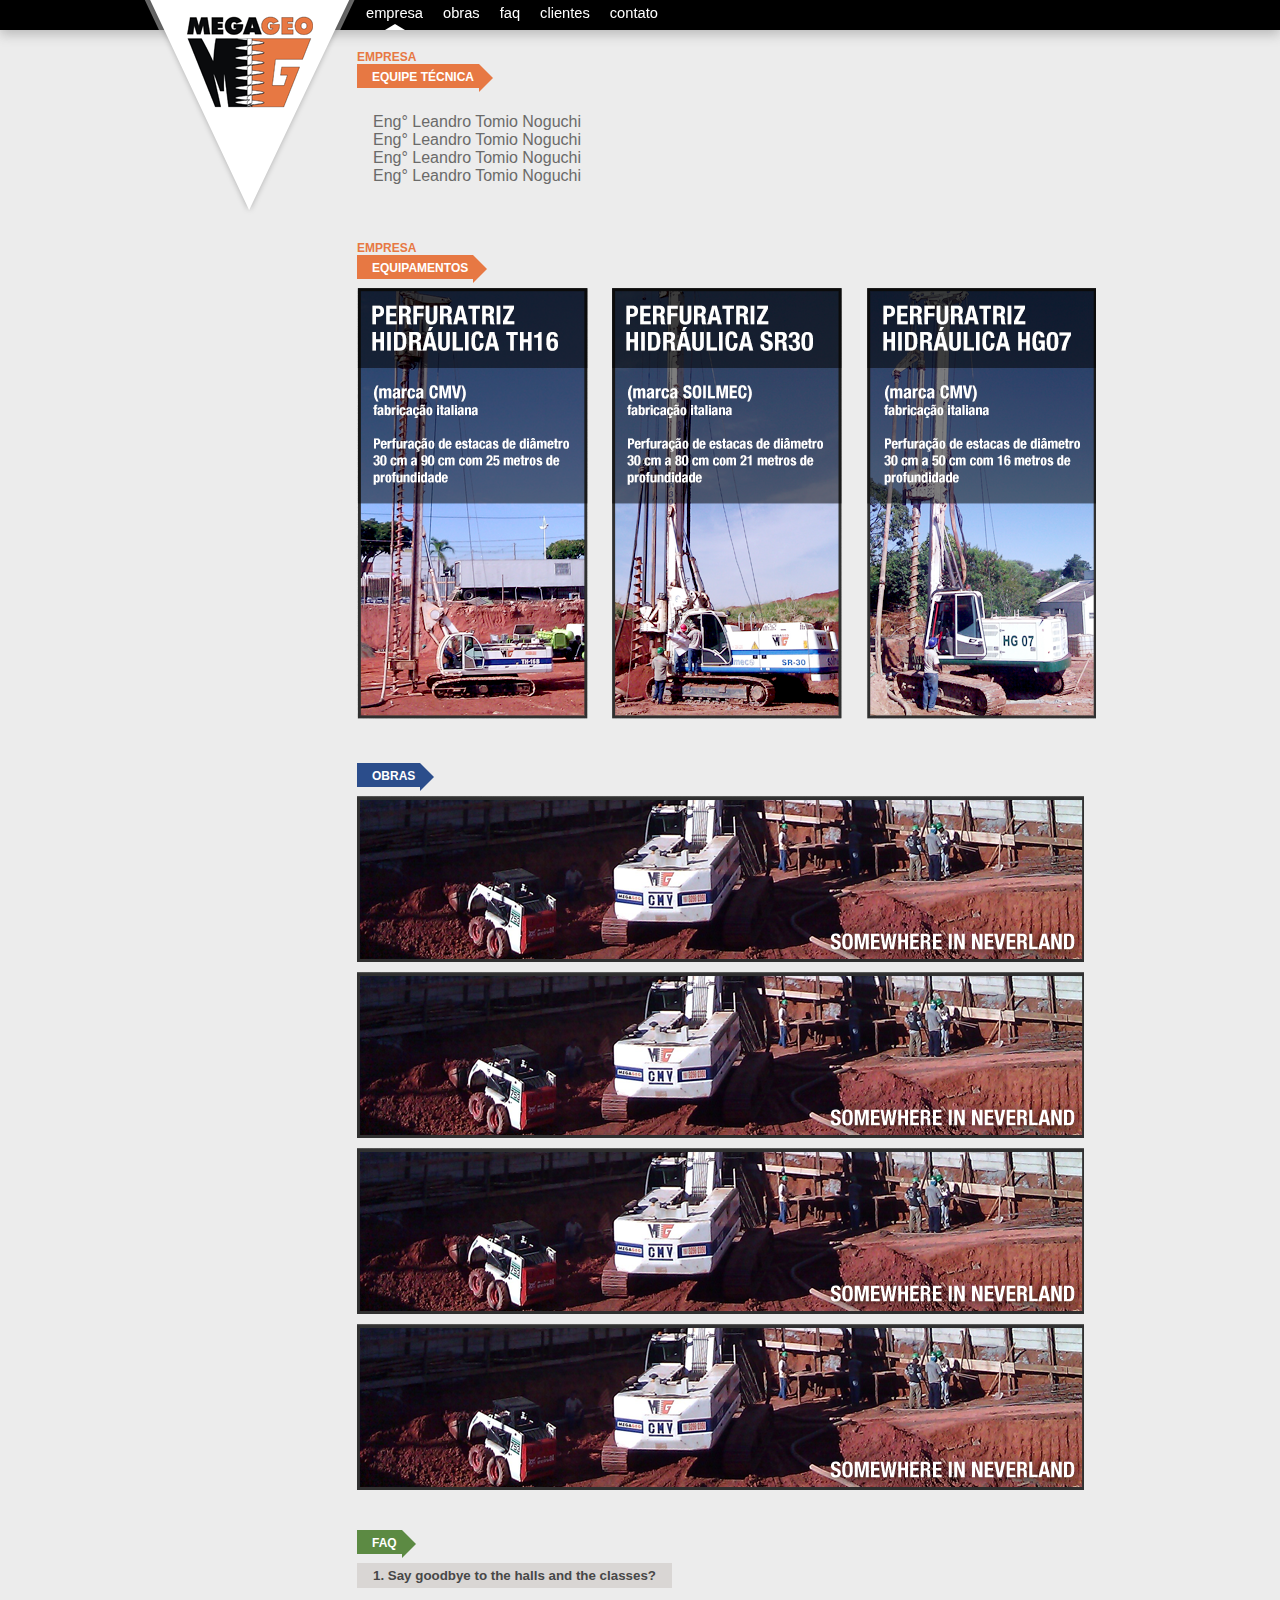
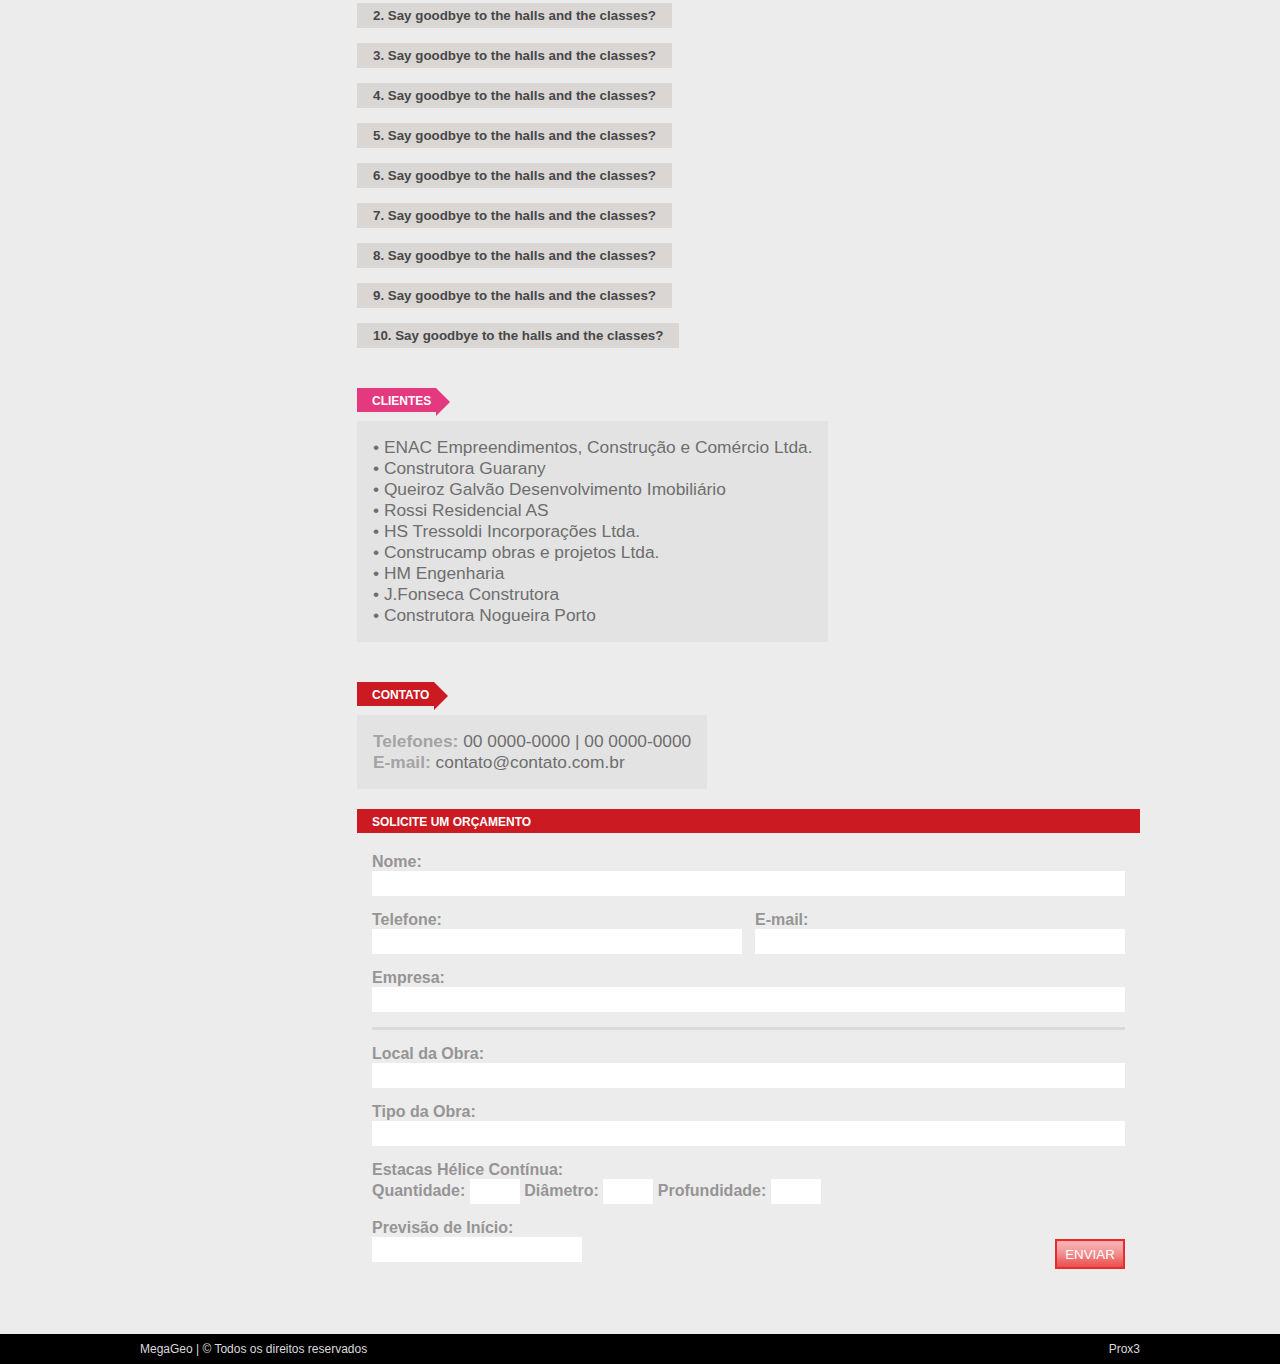
==== index.html @ 79d04e01 "Formulario de Envio" ====
<!DOCTYPE html PUBLIC "-//W3C//DTD XHTML 1.0 Transitional//EN" "http://www.w3.org/TR/xhtml1/DTD/xhtml1-transitional.dtd">
<html xmlns="http://www.w3.org/1999/xhtml">
<head>
	<meta http-equiv="Content-Type" content="text/html; charset=utf-8" />
	<title>MegaGeo</title>
	<link rel="stylesheet" type="text/css" href="css/stylesheet.css">
	<script src="js/jquery-1.9.1.min.js" type="text/javascript"></script>
    <script src="js/jquery.ScrollTo-min.js" type="text/javascript"></script>
    <script type="text/javascript">
	$(document).ready(function () {
		//$("#servicos").click(function () {
		//    $(document).scrollTo({ top: 304, left: 0 }, { duration: 500 }, { easing: "easeInQuad" }, { queue: true });
		//});    
		/*
		EXAMPLE ONE
		*/
		var $el, leftPos, newWidth, auxClick;
		auxClick = 0;
		
		/* Cache it */
		var $magicLine = $("#magic-line");
		var pLeft = ($(".current_page_item a").position().left + (($(".current_page_item a").width()/2)-10));
		$magicLine
			.css("left",pLeft )
			.data("origLeft", $magicLine.position().left);
		
		$("#header ul li").find("a").hover(function() 
		{
				auxClick = 0;
				$el = $(this);
				leftPos = $el.position().left + (($el.width()/2)-10) ;
				
				$magicLine.stop().animate({
					left: leftPos,
				});
				
			}, function() {
				if(auxClick == 0){
					$magicLine.stop().animate({
					left: $magicLine.data("origLeft")
				});   
			}
		});
		
		$("#header ul li").find("a").click(function() 
		{
			auxClick = 1;
			$el = $(this);
			leftPos = $el.position().left + (($el.width()/2)-10) ;
			
			$magicLine
				.css("left",leftPos )
				.data("origLeft", $magicLine.position().left);
			
			$magicLine.stop().animate({
				left: leftPos,
			});   
		});
		
		
		var aux = 0;
    	$('div.accordionButton').click(function () {
        	var click1 = $(this).children("span").html().split('.');
        	if (click1[0] != aux) {
            	$('div.accordionContent').slideUp('normal');
            	$(this).next().slideDown('normal');
            	aux = click1[0];
        	}
        	else {
            	$('div.accordionContent').slideUp('normal');
            	aux = 0;
	        }
    	});
    	$("div.accordionContent").hide();
		
		if(navigator.userAgent.indexOf('Mac') > 0){
			$("#content .titulo .boxTitulo").css("padding","7px 5px 6px 15px");
		}
	});
	</script>
</head>
<body>
<div id="tudo">
	<div id="conteudo">
        <!-- Header -->
        <div id="header"> 
        	<div id="contentHeader">
            	<a href="index.html">
                	<div class="logo"></div>
                </a>
                <div class="menu">
                <ul>
                    <li class="current_page_item"><a href="#">empresa</a></li>
                    <li><a href="#">obras</a></li>
                    <li><a href="#">faq</a></li>
                    <li><a href="#">clientes</a></li>
                    <li><a href="#">contato</a></li>
                    <li id="magic-line"></li>
                </ul>
                </div>
            </div>
        </div>
        <!-- Fim header -->
        
        <!-- Content -->
        <div id="content">
			<!-- Inicio Section 1 Empresa -->
            <div id="boxEmpresa" class="boxSections">
            	<div class="titulo widthBoxTitulo">
                	<div class="subtitulo"><p>empresa</p></div>
                    <div>
                    	<div class="boxTitulo"><p>equipe técnica</p></div>
                    	<div class="arrowsTitulo"></div>
                    </div>
                </div>
                <div class="content">
                	<div>
                        <p>Eng° Leandro Tomio Noguchi</p>
                        <p>Eng° Leandro Tomio Noguchi</p>
                        <p>Eng° Leandro Tomio Noguchi</p>
                        <p>Eng° Leandro Tomio Noguchi</p>
                    </div>
                </div>
            </div>
       		<!-- Fim Section 1 Empresa -->
            
            <!-- Inicio Section 2 Equipamentos -->
            <div id="boxEquipamentos" class="boxSections">
            	<div class="titulo widthBoxTitulo">
                	<div class="subtitulo"><p>empresa</p></div>
                    <div>
                    	<div class="boxTitulo"><p>equipamentos</p></div>
                    	<div class="arrowsTitulo"></div>
                    </div>
                </div>
                <div class="content">
                	<img alt="equipamento 1" src="images/equip01.png"/>
      		 		<img alt="equipamento 2" src="images/equip02.png"/>
			 		<img alt="equipamento 3" src="images/equip03.png"/>
                </div>
            </div>
       		<!-- Fim Section 2 Equipamentos -->
            
            <!-- Inicio Section 3 Obras -->
            <div id="boxObras" class="boxSections">
            	<div class="titulo widthBoxTitulo">
                	<div class="subtitulo"><p></p></div>
                    <div>
                    	<div class="boxTitulo"><p>obras</p></div>
                    	<div class="arrowsTitulo"></div>
                    </div>
                </div>
                <div class="content">
                	<img alt="foto da obra" src="images/foto-obra.png"/>
            		<img alt="foto da obra" src="images/foto-obra.png"/>
            		<img alt="foto da obra" src="images/foto-obra.png"/>
            		<img alt="foto da obra" src="images/foto-obra.png"/>
                </div>
            </div>
       		<!-- Fim Section 3 Obras -->
            
            <!-- Inicio Section 4 FAQ -->
            <div id="boxFAQ" class="boxSections">
            	<div class="titulo widthBoxTitulo">
                	<div class="subtitulo"><p></p></div>
                    <div>
                    	<div class="boxTitulo"><p>FAQ</p></div>
                    	<div class="arrowsTitulo"></div>
                    </div>
                </div>
                <div class="content">
                	<div class="EspacoEntreAccordion">
                        <div class="accordionButton">
                            <span>1. Say goodbye to the halls and the classes?</span></div>
                        <div class="accordionContent" style="display: block;">
                            <div class="divContentAccordio">
                                <p>
                                    Say hello to a job and the taxes. The weekends with old friends Spilling into 9 to 5 routine Tell me how you feel over and done with Like your life is a map with no compass to guide At the bar drinkin' way too much We sing along to "Forever Young"
                                </p>
                            </div>
                        </div>
                    </div>
                    <div class="EspacoEntreAccordion">
                        <div class="accordionButton">
                            <span>2. Say goodbye to the halls and the classes?</span></div>
                        <div class="accordionContent" style="display: block;">
                            <div class="divContentAccordio">
                                <p>
                                    Say hello to a job and the taxes. The weekends with old friends Spilling into 9 to 5 routine Tell me how you feel over and done with Like your life is a map with no compass to guide At the bar drinkin' way too much We sing along to "Forever Young"
                                </p>
                            </div>
                        </div>
                    </div>
                    <div class="EspacoEntreAccordion">
                        <div class="accordionButton">
                            <span>3. Say goodbye to the halls and the classes?</span></div>
                        <div class="accordionContent" style="display: block;">
                            <div class="divContentAccordio">
                                <p>
                                    Say hello to a job and the taxes. The weekends with old friends Spilling into 9 to 5 routine Tell me how you feel over and done with Like your life is a map with no compass to guide At the bar drinkin' way too much We sing along to "Forever Young"
                                </p>
                            </div>
                        </div>
                    </div>
                    <div class="EspacoEntreAccordion">
                        <div class="accordionButton">
                            <span>4. Say goodbye to the halls and the classes?</span></div>
                        <div class="accordionContent" style="display: block;">
                            <div class="divContentAccordio">
                                <p>
                                    Say hello to a job and the taxes. The weekends with old friends Spilling into 9 to 5 routine Tell me how you feel over and done with Like your life is a map with no compass to guide At the bar drinkin' way too much We sing along to "Forever Young"
                                </p>
                            </div>
                        </div>
                    </div>
                    <div class="EspacoEntreAccordion">
                        <div class="accordionButton">
                            <span>5. Say goodbye to the halls and the classes?</span></div>
                        <div class="accordionContent" style="display: block;">
                            <div class="divContentAccordio">
                                <p>
                                    Say hello to a job and the taxes. The weekends with old friends Spilling into 9 to 5 routine Tell me how you feel over and done with Like your life is a map with no compass to guide At the bar drinkin' way too much We sing along to "Forever Young"
                                </p>
                            </div>
                        </div>
                    </div>
                    <div class="EspacoEntreAccordion">
                        <div class="accordionButton">
                            <span>6. Say goodbye to the halls and the classes?</span></div>
                        <div class="accordionContent" style="display: block;">
                            <div class="divContentAccordio">
                                <p>
                                    Say hello to a job and the taxes. The weekends with old friends Spilling into 9 to 5 routine Tell me how you feel over and done with Like your life is a map with no compass to guide At the bar drinkin' way too much We sing along to "Forever Young"
                                </p>
                            </div>
                        </div>
                    </div>
                    <div class="EspacoEntreAccordion">
                        <div class="accordionButton">
                            <span>7. Say goodbye to the halls and the classes?</span></div>
                        <div class="accordionContent" style="display: block;">
                            <div class="divContentAccordio">
                                <p>
                                    Say hello to a job and the taxes. The weekends with old friends Spilling into 9 to 5 routine Tell me how you feel over and done with Like your life is a map with no compass to guide At the bar drinkin' way too much We sing along to "Forever Young"
                                </p>
                            </div>
                        </div>
                    </div>
                    <div class="EspacoEntreAccordion">
                        <div class="accordionButton">
                            <span>8. Say goodbye to the halls and the classes?</span></div>
                        <div class="accordionContent" style="display: block;">
                            <div class="divContentAccordio">
                                <p>
                                    Say hello to a job and the taxes. The weekends with old friends Spilling into 9 to 5 routine Tell me how you feel over and done with Like your life is a map with no compass to guide At the bar drinkin' way too much We sing along to "Forever Young"
                                </p>
                            </div>
                        </div>
                    </div>
                    <div class="EspacoEntreAccordion">
                        <div class="accordionButton">
                            <span>9. Say goodbye to the halls and the classes?</span></div>
                        <div class="accordionContent" style="display: block;">
                            <div class="divContentAccordio">
                                <p>
                                    Say hello to a job and the taxes. The weekends with old friends Spilling into 9 to 5 routine Tell me how you feel over and done with Like your life is a map with no compass to guide At the bar drinkin' way too much We sing along to "Forever Young"
                                </p>
                            </div>
                        </div>
                    </div>
                    <div class="EspacoEntreAccordion">
                        <div class="accordionButton">
                            <span>10. Say goodbye to the halls and the classes?</span></div>
                        <div class="accordionContent" style="display: block;">
                            <div class="divContentAccordio">
                                <p>
                                    Say hello to a job and the taxes. The weekends with old friends Spilling into 9 to 5 routine Tell me how you feel over and done with Like your life is a map with no compass to guide At the bar drinkin' way too much We sing along to "Forever Young"
                                </p>
                            </div>
                        </div>
                    </div>
                </div>
            </div>
       		<!-- Fim Section 4 FAQ -->
            
            <!-- Inicio Section 5 Clientes  -->
            <div id="boxClientes" class="boxSections">
            	<div class="titulo widthBoxTitulo">
                	<div class="subtitulo"><p></p></div>
                    <div>
                    	<div class="boxTitulo"><p>Clientes</p></div>
                    	<div class="arrowsTitulo"></div>
                    </div>
                </div>
                <div class="content">
                	<ul>
                    	<li>• ENAC Empreendimentos, Construção e Comércio Ltda.</li>
                        <li>• Construtora Guarany</li>
                        <li>• Queiroz Galvão Desenvolvimento Imobiliário</li>
                        <li>• Rossi Residencial AS</li>
                        <li>• HS Tressoldi Incorporações Ltda.</li>
                        <li>• Construcamp obras e projetos Ltda.</li>
                        <li>• HM Engenharia</li>
                        <li>• J.Fonseca Construtora</li>
                        <li>• Construtora Nogueira Porto</li>
                    </ul>
                </div>
            </div>
       		<!-- Fim Section 5 Clientes  -->
            
            <!-- Inicio Section 6 Contato  -->
            <div id="boxContato" class="boxSections">
            	<div class="titulo widthBoxTitulo">
                	<div class="subtitulo"><p></p></div>
                    <div>
                    	<div class="boxTitulo"><p>Contato</p></div>
                    	<div class="arrowsTitulo"></div>
                    </div>
                </div>
                <div class="content">
                	<div id="contatos">
                        <ul>
                            <li><strong>Telefones:</strong> 00 0000-0000  |  00 0000-0000</li>
                            <li><strong>E-mail:</strong> <a href="#" target="_blank">contato@contato.com.br</a></li>
                        </ul>
                    </div>
                    <div id="formOrcamento">
                    	<div class="boxTitulo"><p>Solicite um Orçamento</p></div>
                        <div class="dadosForm">
                            <div class="nome EspacoEntreAccordion">
                            	<p><label>Nome:</label></p>
                            	<p><input type="text" id="txtNome" name="txtNome" value=""/></p>
                            </div>
                            
                            <div class="telEmail EspacoEntreAccordion">
                            	<div class="tel left">
                                    <p><label>Telefone:</label></p>
                                    <p><input type="text" id="txtTelefone" name="txtTelefone" value=""/></p>
                                </div>
                                <div class="email right">
                                    <p><label>E-mail:</label></p>
                                    <p><input type="text" id="txtEmail" name="txtEmail" value=""/></p>
                                </div>
                            </div>
                            
                            <div class="empresa EspacoEntreAccordion">
                            	<p><label>Empresa:</label></p>
                            	<p><input type="text" id="txtEmpresa" name="txtEmpresa" value=""/></p>
                            </div>
                            
                            <hr class="divisor EspacoEntreAccordion" />
                            
                            <div class="localObra EspacoEntreAccordion">
                            	<p><label>Local da Obra:</label></p>
                            	<p><input type="text" id="txtLocalObra" name="txtLocalObra" value=""/></p>
                            </div>
                            
                            <div class="tipoObra EspacoEntreAccordion">
                            	<p><label>Tipo da Obra:</label></p>
                            	<p><input type="text" id="txtTipoObra" name="txtTipoObra" value=""/></p>
                            </div>
                            
                            <div class="estacas EspacoEntreAccordion">
                            	<p><label>Estacas Hélice Contínua:</label></p>
                            	<p>
                                <label>Quantidade:</label>
                                <input type="text" id="txtQtdEstacas" name="txtQtdEstacas" value=""/>
                                <label>Diâmetro:</label>
                                <input type="text" id="txtDiametroEstacas" name="txtDiametroEstacas" value=""/>
                                <label>Profundidade:</label>
                                <input type="text" id="txtProfundidadeEstacas" name="txtProfundidadeEstacas" value=""/>
                                </p>
                            </div>
                            
                            <div class="prevEnviar EspacoEntreAccordion">
                            	<div class="prev left">
                                    <p><label>Previsão de Início:</label></p>
                                    <p><input type="text" id="txtPrevisao" name="txtPrevisao" value=""/></p>
                                </div>
                                <div class="enviar right">
                                    <p><input type="button" id="txtEnviar" name="txtEnviar" class="enviarBtn" value="enviar"/></p>
                                </div>
                            </div>
                            
                        </div>
                    </div>
                </div>
            </div>
       		<!-- Fim Section 6 Contato  -->
        </div>
        <!-- Fim Content -->
        
        <!-- Footer -->
        <div id="footer">
        	<div id="bgFooter">
	            <div id="contentFooter">
                	<div class="left">
                    	<p class="fontOrator verticalAlign30px">MegaGeo | © Todos os direitos reservados</p>
                    </div>
                    <div class="right">
                    	<a href="http://prox3.com.br" class="verticalAlign30px" target="_blank">Prox3</a>
                    </div>
    	        </div>
            </div>
      	</div>
        <!-- Fim Footer -->
               
      
      <!-- Fim Section 4 FAQ 
      <!-- Inicio Section 5 Clientes 
       <div id="ClienteHolder" class="section2 ">
	       <div id="setaCliente">
        	<div class="inicioSetaCliente texto size10 bold"> CLIENTES</div>
            <div class="fimSetaCliente"></div>
   		   </div>
           <div class="boxClienteHolder left">
	           <div class="boxCliente texto left">
	           	• ENAC Empreendimentos, Construção e Comércio Ltda. <br />
				• Construtora Guarany<br />
				• Queiroz Galvão Desenvolvimento Imobiliário<br />
				• Rossi Residencial AS<br />
				• HS Tressoldi Incorporações Ltda<br />
				• Construcamp obras e projetos Ltda<br />
				• HM Engenharia<br />
				• J.Fonseca Construtora<br />
				• Construtora Nogueira Porto
	           </div>
           </div>
       </div>
      <!-- Fim Section 5 Clientes -->
      <!-- Inicio Section 6 Contato -->
      <!-- Fim Section 6 Contato -->
      
      
   	</div><!-- fim conteudo -->
</div><!-- fim tudo -->
</body>
</html>
---- css/stylesheet.css ----
@charset "utf-8";
/* CSS Document */
*{
	margin:0px;
	padding:0px;
	font-family:"trebuchet MS", sans-serif;/*"Helvetica Neue", */
}

body 
{
	margin:0; 
	padding:0; 
	text-align:center; /* hack para o IE */
	background: #ececec url(../images/background.png) no-repeat 50% 0px;
}

#tudo 
{
	width: 1000px; 
	margin:0 auto; 
	text-align:left; /* "remédio" para o hack do IE */ 
}

#conteudo 
{
}

label{
	color:#969494;
	font-size:12pt;
	font-weight:600;
}

input[type=text]{
	border:0px;
	padding:5px;
	outline:none;
}

a{
	font-family:"orator Std", "trebuchet MS", sans-serif;
	text-decoration:none;
}

a:hover{
	text-decoration:none;
}

ul{
	width:inherit;
	display:table;
}

ul li {
	list-style-type:none;
	display:inline;
}

/* Header Style*/
#header
{
	height:30px;
	width:100%;
	background:#000;
	position:fixed;
	left:0px;
	box-shadow: 0px 5px 12px 0px #bcbcbc;
}

#contentHeader{
	display:table;
	width:1000px;
	height:auto;
	margin:0 auto;
}

#contentHeader div{
	float:left;
	display:table;
}

#header ul{
	margin-left:216px;	
}

#header ul li{
	padding:5px 10px 5px 10px;
	display:inline-block;
}

#header a{
	color:#fff;
	font-size:11pt;
}

#magic-line { 
	position: absolute; 
	bottom: 0px; 
	left: 0; 
	width: 0px; 
	height: 0px; 
	border-left: 10px solid transparent;
	border-right: 10px solid transparent;
	border-bottom: 6px solid #fff; 
	padding:0px !important;
}

.logo{
	background:url(../images/logo.png) no-repeat;
	margin-left: 4px; 
	width:212px;
	height:219px;
	position: absolute;
}
/* @End Header Style*/

/* Footer Style*/
#footer{
	display:table;
	width:1000px;
	height:auto;
	color:#dbdbdb;
	clear:both;
}

#contentFooter a{
	color:#dbdbdb;
}

#bgFooter{
	height:30px;
	width:100%;
	background:#000;
	position:absolute;
	left:0px;
}

#contentFooter{
	width:1000px;
	height:30px;
	margin:0 auto;
	font-size:9pt;
}
/*@End  Footer Style*/

/* Content Style*/
#content{
	float:right;
	display:table;
	width:783px;
	height:1000px;
	margin:50px 0px 25px 0px;
}

#content .content{
padding:5px 0px 5px 0px;
}
/* @End Content Style*/

/* Box Empresa/Equipamentos Style*/
#content .titulo{
	text-transform:uppercase;
	font-weight:600;
	display:table;
}

#content .titulo .subtitulo{
	font-size:9pt;
}

#content .boxSections{
	display:table;
	width:inherit;
	margin-bottom:35px;
	height:auto;
}

#content .titulo .boxTitulo{
	color:#fff;
	font-size:9pt;
	background-color:#e77843;
	padding:6px 5px 4px 15px;
	display:table;
	float:left;
	
	padding: 7px 5px 7px 15px\9; /* IE 8 and below */
	*padding: 7px 5px 7px 15px; /* IE 7 and below */
	_padding: 7px 5px 7px 15px; /* IE 6 */
}

@-moz-document url-prefix() { 
  #content .titulo .boxTitulo{
     padding:7px 5px 6px 15px;
  }
}

#boxEmpresa .titulo .subtitulo, #boxEquipamentos .titulo .subtitulo{
	color:#e77843;
}

#boxEmpresa .titulo .boxTitulo, #boxEquipamentos .titulo .boxTitulo{
	background-color:#e77843;
}

#boxEmpresa .titulo .arrowsTitulo, #boxEquipamentos .titulo .arrowsTitulo{
	border-left-color:#e77843 !important;
}

#boxEquipamentos .content img{
	margin-right:20px;
}
#boxEquipamentos .content img:last-child{
	margin-right:0px;
}

#boxEmpresa .content div{
	background:#ececec;
	font-size:12pt;
	color:#6a6a69;
	padding:16px;
	display:table;
}
/* @End Box Empresa/Equipamentos Style*/

/* Box Obras Style*/
#boxObras .titulo .subtitulo{
	color:#2b4d8b;
}

#boxObras .titulo .boxTitulo{
	background-color:#2b4d8b;
}

#boxObras .titulo .arrowsTitulo{
	border-left-color:#2b4d8b !important;
}

#boxObras .content img{
	margin-bottom:10px;
}

#boxObras .content img:last-child{
	margin-bottom:0px;
}
/* @End Box Obras Style*/

/* Box FAQ Style*/
#boxFAQ .titulo .subtitulo{
	color:#5c8a43;
}

#boxFAQ .titulo .boxTitulo{
	background-color:#5c8a43;
}

#boxFAQ .titulo .arrowsTitulo{
	border-left-color:#5c8a43 !important;
}

#boxFAQ .content .arrowsTitulo{
	border-left-color:#5c8a43 !important;
}
/* @End Box FAQ Style*/

/* Box Clientes Style*/
#boxClientes .titulo .subtitulo{
	color:#e4397e;
}

#boxClientes .titulo .boxTitulo{
	background-color:#e4397e;
}

#boxClientes .titulo .arrowsTitulo{
	border-left-color:#e4397e !important;
}

#boxClientes ul{
	display:table;
	background:#e3e3e3;
	padding:16px;
	height:auto;
}

#boxClientes ul li{
	display:block;
	color:#6e6e6e;
	font-size:13pt;
}
/* @End Box Clientes Style*/

/* Box Contato Style*/
#boxContato .titulo .subtitulo{
	color:#cc1a22;
}

#boxContato .titulo .boxTitulo{
	background-color:#cc1a22;
}

#boxContato .titulo .arrowsTitulo{
	border-left-color:#cc1a22 !important;
}

#boxContato #contatos{
	display:table;
	background:#e3e3e3;
	padding:16px;
	height:auto;
}

#boxContato #contatos ul li{
	display:block;
	color:#6e6e6e;
	font-size:13pt;
}

#boxContato #contatos ul li a{
	color:#6e6e6e;
	font-size:13pt;
	font-family:"trebuchet MS", sans-serif  !important ;
}

#boxContato #contatos ul li strong{
	color:#a4a4a4
}


#formOrcament{
	display:table;
	width:inherit;
	height:auto;
}

#formOrcamento .boxTitulo{
	color:#fff;
	font-size:9pt;
	padding:6px 5px 4px 15px;
	background-color:#cc1a22;
	padding: 7px 5px 7px 15px\9; /* IE 8 and below */
	*padding: 7px 5px 7px 15px; /* IE 7 and below */
	_padding: 7px 5px 7px 15px; /* IE 6 */
	text-transform:uppercase;
	font-weight:600;
	margin:20px 0px 20px 0px;
	
}
/* @End Box Contato Style*/

/* Box Formulario Orçamento*/
.dadosForm{
	display:table;
	height:auto;
	padding:0px 15px 0px 15px;
	width: 753px;
}

.dadosForm .nome input[type=text], .dadosForm .empresa input[type=text],
.dadosForm .localObra input[type=text], .dadosForm .tipoObra input[type=text]
{
	width:743px;
}

.dadosForm .telEmail{
	display:table;
	width: inherit;
}

.dadosForm .telEmail input[type=text]
{
	width:360px;
}

.dadosForm .estacas input[type=text]
{
	width:40px;
}

.dadosForm .prevEnviar input[type=text]
{
	width:200px;
}

/* @End Box Formulario Orçamento*/
.enviarBtn{
	cursor:pointer;
	border:2px solid #e72c2d;
	height:30px;
	width:70px;
	display:table;
	color:#fff;
	text-transform:uppercase;
	background:url(../images/bgBtnEnviar.png) repeat-x;
	margin-top: 20px;
}

.enviarBtn:hover{
	background:#971a1b;
	color:#c91a22;
}

.enviarBtn:active{
	background:#c0bebe;
	border:2px solid #c0bebe;
	color:#dddbdb;
}

.divisor{
	border:0px;
	width:inherit;
	height:3px;
	background:#dbdada;
}

.EspacoEntreAccordion{
	margin-bottom:15px;
}

.EspacoEntreAccordion:last-child{
	margin-bottom:0px;
}

.accordionButton{
background:#d9d6d4;
font-size:10pt;
padding:5px 16px 5px 16px;
color:#474747;
font-weight:600;
display:table;
cursor:pointer;
}

.accordionContent{
	font-size:10pt;
padding:5px 16px 5px 16px;
color:#474747;
}

.marginBottomContent{
	margin-bottom:35px;
}

.fontOrator{
	font-family:"orator Std", "trebuchet MS", sans-serif;
}

.left{
	float:left;
}

.right{
	float:right;
}

.verticalAlign30px{
	display:table-cell;
	height:30px;
	vertical-align:middle;
}

.arrowsTitulo{
	width: 0;
	height: 0;
	border-top: 14px solid transparent;
	border-bottom: 14px solid transparent;
	float: left;
	border-left: 14px solid transparent;
}

.widthBoxTitulo{
	width:140px;
}
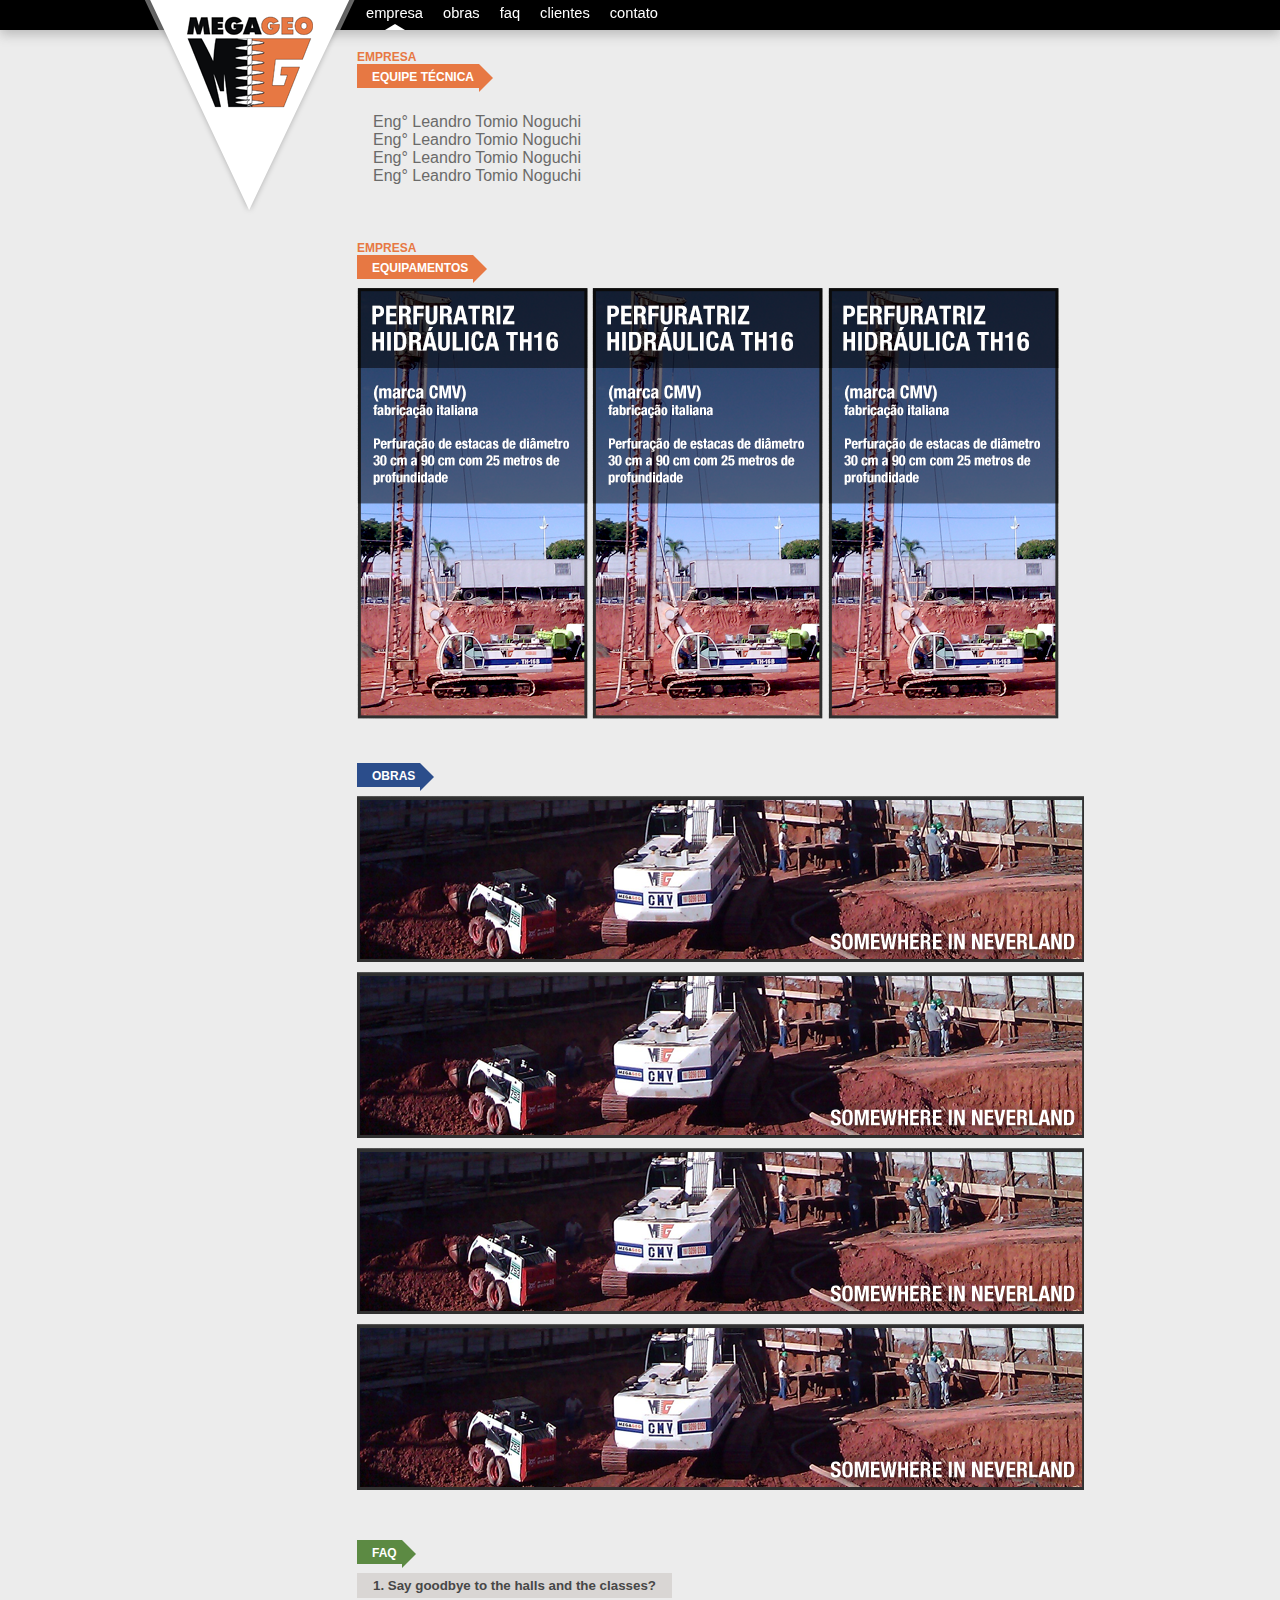
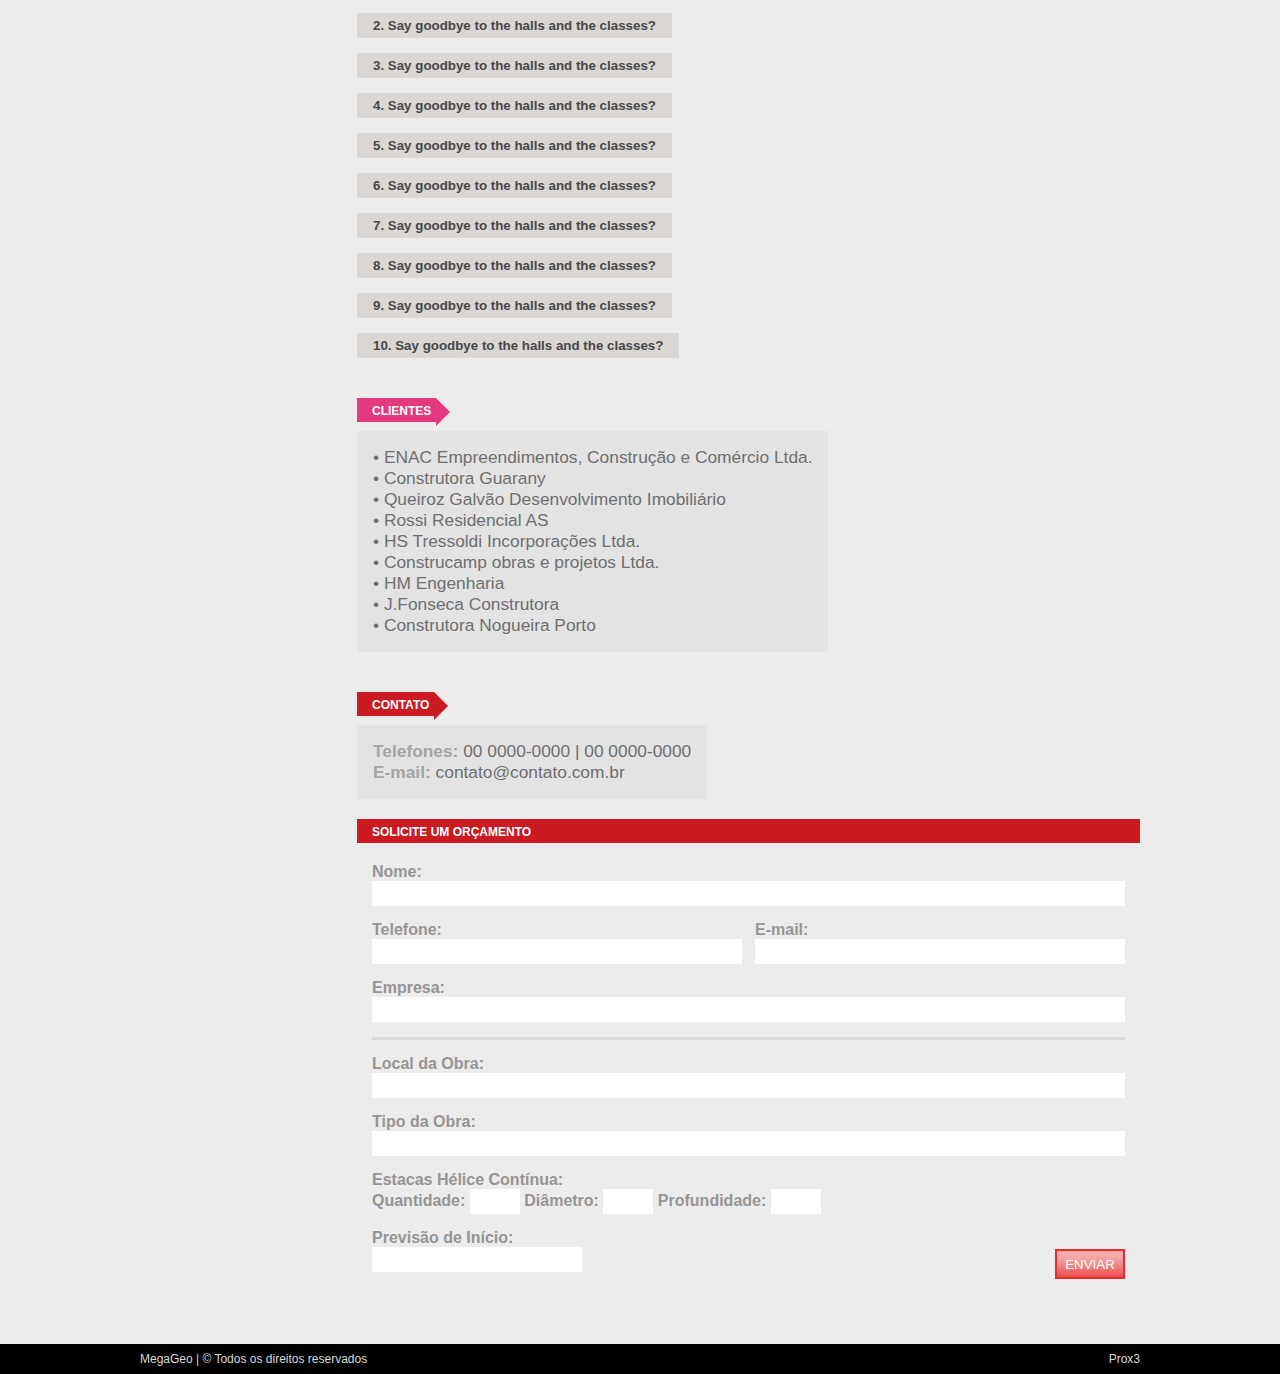
==== commit fcec66f3: "Galeria de Imagens" ====
--- a/index.html
+++ b/index.html
@@ -4,82 +4,22 @@
 	<meta http-equiv="Content-Type" content="text/html; charset=utf-8" />
 	<title>MegaGeo</title>
 	<link rel="stylesheet" type="text/css" href="css/stylesheet.css">
-	<script src="js/jquery-1.9.1.min.js" type="text/javascript"></script>
-    <script src="js/jquery.ScrollTo-min.js" type="text/javascript"></script>
-    <script type="text/javascript">
-	$(document).ready(function () {
-		//$("#servicos").click(function () {
-		//    $(document).scrollTo({ top: 304, left: 0 }, { duration: 500 }, { easing: "easeInQuad" }, { queue: true });
-		//});    
-		/*
-		EXAMPLE ONE
-		*/
-		var $el, leftPos, newWidth, auxClick;
-		auxClick = 0;
-		
-		/* Cache it */
-		var $magicLine = $("#magic-line");
-		var pLeft = ($(".current_page_item a").position().left + (($(".current_page_item a").width()/2)-10));
-		$magicLine
-			.css("left",pLeft )
-			.data("origLeft", $magicLine.position().left);
-		
-		$("#header ul li").find("a").hover(function() 
-		{
-				auxClick = 0;
-				$el = $(this);
-				leftPos = $el.position().left + (($el.width()/2)-10) ;
-				
-				$magicLine.stop().animate({
-					left: leftPos,
-				});
-				
-			}, function() {
-				if(auxClick == 0){
-					$magicLine.stop().animate({
-					left: $magicLine.data("origLeft")
-				});   
-			}
-		});
-		
-		$("#header ul li").find("a").click(function() 
-		{
-			auxClick = 1;
-			$el = $(this);
-			leftPos = $el.position().left + (($el.width()/2)-10) ;
-			
-			$magicLine
-				.css("left",leftPos )
-				.data("origLeft", $magicLine.position().left);
-			
-			$magicLine.stop().animate({
-				left: leftPos,
-			});   
-		});
-		
-		
-		var aux = 0;
-    	$('div.accordionButton').click(function () {
-        	var click1 = $(this).children("span").html().split('.');
-        	if (click1[0] != aux) {
-            	$('div.accordionContent').slideUp('normal');
-            	$(this).next().slideDown('normal');
-            	aux = click1[0];
-        	}
-        	else {
-            	$('div.accordionContent').slideUp('normal');
-            	aux = 0;
-	        }
-    	});
-    	$("div.accordionContent").hide();
-		
-		if(navigator.userAgent.indexOf('Mac') > 0){
-			$("#content .titulo .boxTitulo").css("padding","7px 5px 6px 15px");
-		}
-	});
-	</script>
+    <link rel="Stylesheet" type="text/css" href="css/jquery.qtip.css" />
+    <link rel="Stylesheet" type="text/css" href="css/smoothness/jquery-ui-1.10.2.custom.css" />
+    <link rel="stylesheet" type="text/css" href="css/prettyPhoto.css" media="screen" />
+	<script type="text/javascript" src="js/script.min.js"></script>
+    <script type="text/javascript" src="js/jquery-ui.js"></script>
+    <script type="text/javascript" src="js/jquery.prettyPhoto.js"></script>
+    <script type="text/javascript" src="js/jquery.qtip.js"></script>
+    <script type="text/javascript" src="js/jquery.validate.js"></script>
+    <script type="text/javascript" src="js/jquery.alphanumeric.js"></script>
+    <script type="text/javascript" src="js/jquery.maskedinput.js"></script>
+    <script type="text/javascript" src="js/jquery.ScrollTo-min.js"></script>
+    <script type="text/javascript" src="js/Commons/common.js"></script>
+    <script type="text/javascript" src="js/ViewModels/indexViewModel.js"></script>
 </head>
 <body>
+<div class="backLightbox"></div>
 <div id="tudo">
 	<div id="conteudo">
         <!-- Header -->
@@ -90,11 +30,11 @@
                 </a>
                 <div class="menu">
                 <ul>
-                    <li class="current_page_item"><a href="#">empresa</a></li>
-                    <li><a href="#">obras</a></li>
-                    <li><a href="#">faq</a></li>
-                    <li><a href="#">clientes</a></li>
-                    <li><a href="#">contato</a></li>
+                    <li class="current_page_item menuEmpresa"><a href="#">empresa</a></li>
+                    <li class="menuObras"><a href="#">obras</a></li>
+                    <li class="menuFAQ"><a href="#">faq</a></li>
+                    <li class="menuClientes"><a href="#">clientes</a></li>
+                    <li class="menuContato"><a href="#">contato</a></li>
                     <li id="magic-line"></li>
                 </ul>
                 </div>
@@ -134,9 +74,15 @@
                     </div>
                 </div>
                 <div class="content">
-                	<img alt="equipamento 1" src="images/equip01.png"/>
-      		 		<img alt="equipamento 2" src="images/equip02.png"/>
-			 		<img alt="equipamento 3" src="images/equip03.png"/>
+                	<a href="images/equip01.png" rel="prettyPhoto[Equipamentos]" title="This is the description">
+                    	<img src="images/equip01.png" alt="This is the title" width="231" height="431" />
+                    </a>
+                    <a href="images/equip01.png" rel="prettyPhoto[Equipamentos]" title="This is the description">
+                    	<img src="images/equip01.png" alt="This is the title" width="231" height="431" />
+                    </a>
+                    <a href="images/equip01.png" rel="prettyPhoto[Equipamentos]" title="This is the description">
+                    	<img src="images/equip01.png" alt="This is the title" width="231" height="431" />
+                    </a>
                 </div>
             </div>
        		<!-- Fim Section 2 Equipamentos -->
@@ -151,10 +97,18 @@
                     </div>
                 </div>
                 <div class="content">
-                	<img alt="foto da obra" src="images/foto-obra.png"/>
-            		<img alt="foto da obra" src="images/foto-obra.png"/>
-            		<img alt="foto da obra" src="images/foto-obra.png"/>
-            		<img alt="foto da obra" src="images/foto-obra.png"/>
+                	<a href="images/foto-obra.png" rel="prettyPhoto[Obras]" title="This is the description">
+                    	<img alt="foto da obra" src="images/foto-obra.png" width="727" height="166"/>
+                    </a>
+                    <a href="images/foto-obra.png" rel="prettyPhoto[Obras]" title="This is the description">
+                    	<img alt="foto da obra" src="images/foto-obra.png" width="727" height="166"/>
+                    </a>
+                    <a href="images/foto-obra.png" rel="prettyPhoto[Obras]" title="This is the description">
+                    	<img alt="foto da obra" src="images/foto-obra.png" width="727" height="166"/>
+                    </a>
+                	<a href="images/foto-obra.png" rel="prettyPhoto[Obras]" title="This is the description">
+                    	<img alt="foto da obra" src="images/foto-obra.png" width="727" height="166"/>
+                    </a>
                 </div>
             </div>
        		<!-- Fim Section 3 Obras -->
@@ -326,63 +280,65 @@
                     </div>
                     <div id="formOrcamento">
                     	<div class="boxTitulo"><p>Solicite um Orçamento</p></div>
-                        <div class="dadosForm">
-                            <div class="nome EspacoEntreAccordion">
-                            	<p><label>Nome:</label></p>
-                            	<p><input type="text" id="txtNome" name="txtNome" value=""/></p>
-                            </div>
-                            
-                            <div class="telEmail EspacoEntreAccordion">
-                            	<div class="tel left">
-                                    <p><label>Telefone:</label></p>
-                                    <p><input type="text" id="txtTelefone" name="txtTelefone" value=""/></p>
-                                </div>
-                                <div class="email right">
-                                    <p><label>E-mail:</label></p>
-                                    <p><input type="text" id="txtEmail" name="txtEmail" value=""/></p>
-                                </div>
-                            </div>
-                            
-                            <div class="empresa EspacoEntreAccordion">
-                            	<p><label>Empresa:</label></p>
-                            	<p><input type="text" id="txtEmpresa" name="txtEmpresa" value=""/></p>
-                            </div>
-                            
-                            <hr class="divisor EspacoEntreAccordion" />
-                            
-                            <div class="localObra EspacoEntreAccordion">
-                            	<p><label>Local da Obra:</label></p>
-                            	<p><input type="text" id="txtLocalObra" name="txtLocalObra" value=""/></p>
-                            </div>
-                            
-                            <div class="tipoObra EspacoEntreAccordion">
-                            	<p><label>Tipo da Obra:</label></p>
-                            	<p><input type="text" id="txtTipoObra" name="txtTipoObra" value=""/></p>
-                            </div>
-                            
-                            <div class="estacas EspacoEntreAccordion">
-                            	<p><label>Estacas Hélice Contínua:</label></p>
-                            	<p>
-                                <label>Quantidade:</label>
-                                <input type="text" id="txtQtdEstacas" name="txtQtdEstacas" value=""/>
-                                <label>Diâmetro:</label>
-                                <input type="text" id="txtDiametroEstacas" name="txtDiametroEstacas" value=""/>
-                                <label>Profundidade:</label>
-                                <input type="text" id="txtProfundidadeEstacas" name="txtProfundidadeEstacas" value=""/>
-                                </p>
-                            </div>
-                            
-                            <div class="prevEnviar EspacoEntreAccordion">
-                            	<div class="prev left">
-                                    <p><label>Previsão de Início:</label></p>
-                                    <p><input type="text" id="txtPrevisao" name="txtPrevisao" value=""/></p>
-                                </div>
-                                <div class="enviar right">
-                                    <p><input type="button" id="txtEnviar" name="txtEnviar" class="enviarBtn" value="enviar"/></p>
-                                </div>
-                            </div>
-                            
-                        </div>
+                        <form id="form1" action="#" method="post">
+                            <div class="dadosForm">
+                                <div class="nome EspacoEntreAccordion">
+                                    <p><label>Nome:</label></p>
+                                    <p><input type="text" id="txtNome" name="txtNome" value=""/></p>
+                                </div>
+                                
+                                <div class="telEmail EspacoEntreAccordion">
+                                    <div class="tel left">
+                                        <p><label>Telefone:</label></p>
+                                        <p><input type="text" id="txtTelefone" name="txtTelefone" value=""/></p>
+                                    </div>
+                                    <div class="email right">
+                                        <p><label>E-mail:</label></p>
+                                        <p><input type="text" id="txtEmail" name="txtEmail" value=""/></p>
+                                    </div>
+                                </div>
+                                
+                                <div class="empresa EspacoEntreAccordion">
+                                    <p><label>Empresa:</label></p>
+                                    <p><input type="text" id="txtEmpresa" name="txtEmpresa" value=""/></p>
+                                </div>
+                                
+                                <hr class="divisor EspacoEntreAccordion" />
+                                
+                                <div class="localObra EspacoEntreAccordion">
+                                    <p><label>Local da Obra:</label></p>
+                                    <p><input type="text" id="txtLocalObra" name="txtLocalObra" value=""/></p>
+                                </div>
+                                
+                                <div class="tipoObra EspacoEntreAccordion">
+                                    <p><label>Tipo da Obra:</label></p>
+                                    <p><input type="text" id="txtTipoObra" name="txtTipoObra" value=""/></p>
+                                </div>
+                                
+                                <div class="estacas EspacoEntreAccordion">
+                                    <p><label>Estacas Hélice Contínua:</label></p>
+                                    <p>
+                                    <label>Quantidade:</label>
+                                    <input type="text" id="txtQtdEstacas" name="txtQtdEstacas" value=""/>
+                                    <label>Diâmetro:</label>
+                                    <input type="text" id="txtDiametroEstacas" name="txtDiametroEstacas" value=""/>
+                                    <label>Profundidade:</label>
+                                    <input type="text" id="txtProfundidadeEstacas" name="txtProfundidadeEstacas" value=""/>
+                                    </p>
+                                </div>
+                                
+                                <div class="prevEnviar EspacoEntreAccordion">
+                                    <div class="prev left">
+                                        <p><label>Previsão de Início:</label></p>
+                                        <p><input type="text" id="txtPrevisao" name="txtPrevisao" value=""/></p>
+                                    </div>
+                                    <div class="enviar right">
+                                        <p><input type="button" id="txtEnviar" name="txtEnviar" class="enviarBtn" value="enviar"/></p>
+                                    </div>
+                                </div>
+                                
+                            </div>
+                        </form>
                     </div>
                 </div>
             </div>
@@ -404,35 +360,24 @@
             </div>
       	</div>
         <!-- Fim Footer -->
-               
-      
-      <!-- Fim Section 4 FAQ 
-      <!-- Inicio Section 5 Clientes 
-       <div id="ClienteHolder" class="section2 ">
-	       <div id="setaCliente">
-        	<div class="inicioSetaCliente texto size10 bold"> CLIENTES</div>
-            <div class="fimSetaCliente"></div>
-   		   </div>
-           <div class="boxClienteHolder left">
-	           <div class="boxCliente texto left">
-	           	• ENAC Empreendimentos, Construção e Comércio Ltda. <br />
-				• Construtora Guarany<br />
-				• Queiroz Galvão Desenvolvimento Imobiliário<br />
-				• Rossi Residencial AS<br />
-				• HS Tressoldi Incorporações Ltda<br />
-				• Construcamp obras e projetos Ltda<br />
-				• HM Engenharia<br />
-				• J.Fonseca Construtora<br />
-				• Construtora Nogueira Porto
-	           </div>
-           </div>
-       </div>
-      <!-- Fim Section 5 Clientes -->
-      <!-- Inicio Section 6 Contato -->
-      <!-- Fim Section 6 Contato -->
-      
-      
    	</div><!-- fim conteudo -->
+    
+	<div id="boxSucessoEnvio" class="boxFlutuante">
+    	<div class="close"><img src="images/close.gif" alt="Fechar Modal" /></div>
+		<div class="titulo"><p class="verticalAlign63px">seus dados foram enviados com sucesso!</p></div>
+        <div class="content"><p class="verticalAlign63px">Logo entraremos em contato para enviar o orçamento solicitado.</p></div>
+    </div>
+    
+    <div id="boxErrorEnvio" class="boxFlutuante">
+    	<div class="close"><img src="images/close.gif" alt="Fechar Modal" /></div>
+		<div class="titulo"><p class="verticalAlign63px">Error de envio!</p></div>
+        <div class="content"><p class="verticalAlign63px">Por favor, tente novamente mais tarde.</p></div>
+    </div>
+    
+    <div class="loading">
+    	<img src="images/ajax-loader.gif" alt="Loading" />
+    </div>
+    
 </div><!-- fim tudo -->
 </body>
 </html>
--- a/css/stylesheet.css
+++ b/css/stylesheet.css
@@ -207,7 +207,7 @@
 }
 
 #boxEquipamentos .content img{
-	margin-right:20px;
+	margin-right:14px;
 }
 #boxEquipamentos .content img:last-child{
 	margin-right:0px;
@@ -233,6 +233,11 @@
 
 #boxObras .titulo .arrowsTitulo{
 	border-left-color:#2b4d8b !important;
+}
+
+#boxObras .content a {
+	display: table;
+	margin-bottom: 10px;
 }
 
 #boxObras .content img{
@@ -458,6 +463,12 @@
 	vertical-align:middle;
 }
 
+.verticalAlign63px{
+	display:table-cell;
+	height:63px;
+	vertical-align:middle;
+}
+
 .arrowsTitulo{
 	width: 0;
 	height: 0;
@@ -469,4 +480,91 @@
 
 .widthBoxTitulo{
 	width:140px;
+}
+
+.ui-datepicker {
+	font-size: 11px !important;
+}
+
+.ui-tooltip{
+padding:0px !important;
+}
+
+.backLightbox{
+position: fixed;
+top: 0;
+left: 0;
+width: 100%;
+height: 100%;
+background: #ededed;
+opacity: .6;
+z-index: 21000;
+display: none;
+}
+
+.boxFlutuante {
+position: fixed;
+top: 50%;
+left: 50%;
+margin-left:-179px;
+margin-top:-63px;
+z-index: 22003;
+box-shadow: 0px 0px 35px -10px #000;
+}
+
+.loading {
+position: fixed;
+top: 50%;
+left: 50%;
+width:32px;
+height:32px;
+margin-left:-16px;
+margin-top:-16px;
+z-index: 22003;
+box-shadow: 0px 0px 35px -10px #000;
+display:none;
+}
+
+#boxSucessoEnvio, #boxErrorEnvio{
+display: none;
+height: 126px;
+width: 358px;
+}
+
+#boxSucessoEnvio div, #boxErrorEnvio div{
+	display:table;
+	height:63px;
+	width:inherit;
+}
+
+#boxSucessoEnvio p, #boxErrorEnvio p{
+	color:#fff;
+	text-align:center;
+}
+
+#boxSucessoEnvio .titulo{
+	background:#721116 url(../images/checkedForm.png) no-repeat 25px 20px;
+	text-transform:uppercase;
+	font-weight:600;
+	font-size: 8pt;
+}
+
+#boxErrorEnvio .titulo{
+	background:#721116 url(../images/errorEnvio.png) no-repeat 90px 20px;
+	text-transform:uppercase;
+	font-weight:600;
+	font-size: 8pt;
+}
+
+#boxSucessoEnvio .content, #boxErrorEnvio .content{
+	background:#991c22;
+	font-size: 11px;
+}
+
+#boxSucessoEnvio .close, #boxErrorEnvio .close{
+	cursor:pointer;
+	position:absolute;
+	width:18px;
+	height: 18px;
+	right: 0px;
 }--- a/css/prettyPhoto.css
+++ b/css/prettyPhoto.css
@@ -0,0 +1,525 @@
+/* ------------------------------------------------------------------------
+	This you can edit.
+------------------------------------------------------------------------- */
+
+	/* ----------------------------------
+		Default Theme
+	----------------------------------- */
+
+	div.pp_default .pp_top,
+	div.pp_default .pp_top .pp_middle,
+	div.pp_default .pp_top .pp_left,
+	div.pp_default .pp_top .pp_right,
+	div.pp_default .pp_bottom,
+	div.pp_default .pp_bottom .pp_left,
+	div.pp_default .pp_bottom .pp_middle,
+	div.pp_default .pp_bottom .pp_right { height: 13px; }
+	
+	div.pp_default .pp_top .pp_left { background: url(../images/prettyPhoto/default/sprite.png) -78px -93px no-repeat; } /* Top left corner */
+	div.pp_default .pp_top .pp_middle { background: url(../images/prettyPhoto/default/sprite_x.png) top left repeat-x; } /* Top pattern/color */
+	div.pp_default .pp_top .pp_right { background: url(../images/prettyPhoto/default/sprite.png) -112px -93px no-repeat; } /* Top right corner */
+	
+	div.pp_default .pp_content .ppt { color: #f8f8f8; }
+	div.pp_default .pp_content_container .pp_left { background: url(../images/prettyPhoto/default/sprite_y.png) -7px 0 repeat-y; padding-left: 13px; }
+	div.pp_default .pp_content_container .pp_right { background: url(../images/prettyPhoto/default/sprite_y.png) top right repeat-y; padding-right: 13px; }
+	div.pp_default .pp_content { background-color: #fff; } /* Content background */
+	div.pp_default .pp_next:hover { background: url(../images/prettyPhoto/default/sprite_next.png) center right  no-repeat; cursor: pointer; } /* Next button */
+	div.pp_default .pp_previous:hover { background: url(../images/prettyPhoto/default/sprite_prev.png) center left no-repeat; cursor: pointer; } /* Previous button */
+	div.pp_default .pp_expand { background: url(../images/prettyPhoto/default/sprite.png) 0 -29px no-repeat; cursor: pointer; width: 28px; height: 28px; } /* Expand button */
+	div.pp_default .pp_expand:hover { background: url(../images/prettyPhoto/default/sprite.png) 0 -56px no-repeat; cursor: pointer; } /* Expand button hover */
+	div.pp_default .pp_contract { background: url(../images/prettyPhoto/default/sprite.png) 0 -84px no-repeat; cursor: pointer; width: 28px; height: 28px; } /* Contract button */
+	div.pp_default .pp_contract:hover { background: url(../images/prettyPhoto/default/sprite.png) 0 -113px no-repeat; cursor: pointer; } /* Contract button hover */
+	div.pp_default .pp_close { width: 30px; height: 30px; background: url(../images/prettyPhoto/default/sprite.png) 2px 1px no-repeat; cursor: pointer; } /* Close button */
+	div.pp_default #pp_full_res .pp_inline { color: #000; } 
+	div.pp_default .pp_gallery ul li a { background: url(../images/prettyPhoto/default/default_thumb.png) center center #f8f8f8; border:1px solid #aaa; }
+	div.pp_default .pp_gallery ul li a:hover,
+	div.pp_default .pp_gallery ul li.selected a { border-color: #fff; }
+	div.pp_default .pp_social { margin-top: 7px; }
+
+	div.pp_default .pp_gallery a.pp_arrow_previous,
+	div.pp_default .pp_gallery a.pp_arrow_next { position: static; left: auto; }
+	div.pp_default .pp_nav .pp_play,
+	div.pp_default .pp_nav .pp_pause { background: url(../images/prettyPhoto/default/sprite.png) -51px 1px no-repeat; height:30px; width:30px; }
+	div.pp_default .pp_nav .pp_pause { background-position: -51px -29px; }
+	div.pp_default .pp_details { position: relative; }
+	div.pp_default a.pp_arrow_previous,
+	div.pp_default a.pp_arrow_next { background: url(../images/prettyPhoto/default/sprite.png) -31px -3px no-repeat; height: 20px; margin: 4px 0 0 0; width: 20px; }
+	div.pp_default a.pp_arrow_next { left: 52px; background-position: -82px -3px; } /* The next arrow in the bottom nav */
+	div.pp_default .pp_content_container .pp_details { margin-top: 5px; }
+	div.pp_default .pp_nav { clear: none; height: 30px; width: 110px; position: relative; }
+	div.pp_default .pp_nav .currentTextHolder{ font-family: Georgia; font-style: italic; color:#999; font-size: 11px; left: 75px; line-height: 25px; margin: 0; padding: 0 0 0 10px; position: absolute; top: 2px; }
+	
+	div.pp_default .pp_close:hover, div.pp_default .pp_nav .pp_play:hover, div.pp_default .pp_nav .pp_pause:hover, div.pp_default .pp_arrow_next:hover, div.pp_default .pp_arrow_previous:hover { opacity:0.7; }
+
+	div.pp_default .pp_description{ font-size: 11px; font-weight: bold; line-height: 14px; margin: 5px 50px 5px 0; }
+
+	div.pp_default .pp_bottom .pp_left { background: url(../images/prettyPhoto/default/sprite.png) -78px -127px no-repeat; } /* Bottom left corner */
+	div.pp_default .pp_bottom .pp_middle { background: url(../images/prettyPhoto/default/sprite_x.png) bottom left repeat-x; } /* Bottom pattern/color */
+	div.pp_default .pp_bottom .pp_right { background: url(../images/prettyPhoto/default/sprite.png) -112px -127px no-repeat; } /* Bottom right corner */
+
+	div.pp_default .pp_loaderIcon { background: url(../images/prettyPhoto/default/loader.gif) center center no-repeat; } /* Loader icon */
+
+	
+	/* ----------------------------------
+		Light Rounded Theme
+	----------------------------------- */
+
+
+	div.light_rounded .pp_top .pp_left { background: url(../images/prettyPhoto/light_rounded/sprite.png) -88px -53px no-repeat; } /* Top left corner */
+	div.light_rounded .pp_top .pp_middle { background: #fff; } /* Top pattern/color */
+	div.light_rounded .pp_top .pp_right { background: url(../images/prettyPhoto/light_rounded/sprite.png) -110px -53px no-repeat; } /* Top right corner */
+	
+	div.light_rounded .pp_content .ppt { color: #000; }
+	div.light_rounded .pp_content_container .pp_left,
+	div.light_rounded .pp_content_container .pp_right { background: #fff; }
+	div.light_rounded .pp_content { background-color: #fff; } /* Content background */
+	div.light_rounded .pp_next:hover { background: url(../images/prettyPhoto/light_rounded/btnNext.png) center right  no-repeat; cursor: pointer; } /* Next button */
+	div.light_rounded .pp_previous:hover { background: url(../images/prettyPhoto/light_rounded/btnPrevious.png) center left no-repeat; cursor: pointer; } /* Previous button */
+	div.light_rounded .pp_expand { background: url(../images/prettyPhoto/light_rounded/sprite.png) -31px -26px no-repeat; cursor: pointer; } /* Expand button */
+	div.light_rounded .pp_expand:hover { background: url(../images/prettyPhoto/light_rounded/sprite.png) -31px -47px no-repeat; cursor: pointer; } /* Expand button hover */
+	div.light_rounded .pp_contract { background: url(../images/prettyPhoto/light_rounded/sprite.png) 0 -26px no-repeat; cursor: pointer; } /* Contract button */
+	div.light_rounded .pp_contract:hover { background: url(../images/prettyPhoto/light_rounded/sprite.png) 0 -47px no-repeat; cursor: pointer; } /* Contract button hover */
+	div.light_rounded .pp_close { width: 75px; height: 22px; background: url(../images/prettyPhoto/light_rounded/sprite.png) -1px -1px no-repeat; cursor: pointer; } /* Close button */
+	div.light_rounded .pp_details { position: relative; }
+	div.light_rounded .pp_description { margin-right: 85px; }
+	div.light_rounded #pp_full_res .pp_inline { color: #000; } 
+	div.light_rounded .pp_gallery a.pp_arrow_previous,
+	div.light_rounded .pp_gallery a.pp_arrow_next { margin-top: 12px !important; }
+	div.light_rounded .pp_nav .pp_play { background: url(../images/prettyPhoto/light_rounded/sprite.png) -1px -100px no-repeat; height: 15px; width: 14px; }
+	div.light_rounded .pp_nav .pp_pause { background: url(../images/prettyPhoto/light_rounded/sprite.png) -24px -100px no-repeat; height: 15px; width: 14px; }
+
+	div.light_rounded .pp_arrow_previous { background: url(../images/prettyPhoto/light_rounded/sprite.png) 0 -71px no-repeat; } /* The previous arrow in the bottom nav */
+		div.light_rounded .pp_arrow_previous.disabled { background-position: 0 -87px; cursor: default; }
+	div.light_rounded .pp_arrow_next { background: url(../images/prettyPhoto/light_rounded/sprite.png) -22px -71px no-repeat; } /* The next arrow in the bottom nav */
+		div.light_rounded .pp_arrow_next.disabled { background-position: -22px -87px; cursor: default; }
+
+	div.light_rounded .pp_bottom .pp_left { background: url(../images/prettyPhoto/light_rounded/sprite.png) -88px -80px no-repeat; } /* Bottom left corner */
+	div.light_rounded .pp_bottom .pp_middle { background: #fff; } /* Bottom pattern/color */
+	div.light_rounded .pp_bottom .pp_right { background: url(../images/prettyPhoto/light_rounded/sprite.png) -110px -80px no-repeat; } /* Bottom right corner */
+
+	div.light_rounded .pp_loaderIcon { background: url(../images/prettyPhoto/light_rounded/loader.gif) center center no-repeat; } /* Loader icon */
+	
+	/* ----------------------------------
+		Dark Rounded Theme
+	----------------------------------- */
+	
+	div.dark_rounded .pp_top .pp_left { background: url(../images/prettyPhoto/dark_rounded/sprite.png) -88px -53px no-repeat; } /* Top left corner */
+	div.dark_rounded .pp_top .pp_middle { background: url(../images/prettyPhoto/dark_rounded/contentPattern.png) top left repeat; } /* Top pattern/color */
+	div.dark_rounded .pp_top .pp_right { background: url(../images/prettyPhoto/dark_rounded/sprite.png) -110px -53px no-repeat; } /* Top right corner */
+	
+	div.dark_rounded .pp_content_container .pp_left { background: url(../images/prettyPhoto/dark_rounded/contentPattern.png) top left repeat-y; } /* Left Content background */
+	div.dark_rounded .pp_content_container .pp_right { background: url(../images/prettyPhoto/dark_rounded/contentPattern.png) top right repeat-y; } /* Right Content background */
+	div.dark_rounded .pp_content { background: url(../images/prettyPhoto/dark_rounded/contentPattern.png) top left repeat; } /* Content background */
+	div.dark_rounded .pp_next:hover { background: url(../images/prettyPhoto/dark_rounded/btnNext.png) center right  no-repeat; cursor: pointer; } /* Next button */
+	div.dark_rounded .pp_previous:hover { background: url(../images/prettyPhoto/dark_rounded/btnPrevious.png) center left no-repeat; cursor: pointer; } /* Previous button */
+	div.dark_rounded .pp_expand { background: url(../images/prettyPhoto/dark_rounded/sprite.png) -31px -26px no-repeat; cursor: pointer; } /* Expand button */
+	div.dark_rounded .pp_expand:hover { background: url(../images/prettyPhoto/dark_rounded/sprite.png) -31px -47px no-repeat; cursor: pointer; } /* Expand button hover */
+	div.dark_rounded .pp_contract { background: url(../images/prettyPhoto/dark_rounded/sprite.png) 0 -26px no-repeat; cursor: pointer; } /* Contract button */
+	div.dark_rounded .pp_contract:hover { background: url(../images/prettyPhoto/dark_rounded/sprite.png) 0 -47px no-repeat; cursor: pointer; } /* Contract button hover */
+	div.dark_rounded .pp_close { width: 75px; height: 22px; background: url(../images/prettyPhoto/dark_rounded/sprite.png) -1px -1px no-repeat; cursor: pointer; } /* Close button */
+	div.dark_rounded .pp_details { position: relative; }
+	div.dark_rounded .pp_description { margin-right: 85px; }
+	div.dark_rounded .currentTextHolder { color: #c4c4c4; }
+	div.dark_rounded .pp_description { color: #fff; }
+	div.dark_rounded #pp_full_res .pp_inline { color: #fff; }
+	div.dark_rounded .pp_gallery a.pp_arrow_previous,
+	div.dark_rounded .pp_gallery a.pp_arrow_next { margin-top: 12px !important; }
+	div.dark_rounded .pp_nav .pp_play { background: url(../images/prettyPhoto/dark_rounded/sprite.png) -1px -100px no-repeat; height: 15px; width: 14px; }
+	div.dark_rounded .pp_nav .pp_pause { background: url(../images/prettyPhoto/dark_rounded/sprite.png) -24px -100px no-repeat; height: 15px; width: 14px; }
+
+	div.dark_rounded .pp_arrow_previous { background: url(../images/prettyPhoto/dark_rounded/sprite.png) 0 -71px no-repeat; } /* The previous arrow in the bottom nav */
+		div.dark_rounded .pp_arrow_previous.disabled { background-position: 0 -87px; cursor: default; }
+	div.dark_rounded .pp_arrow_next { background: url(../images/prettyPhoto/dark_rounded/sprite.png) -22px -71px no-repeat; } /* The next arrow in the bottom nav */
+		div.dark_rounded .pp_arrow_next.disabled { background-position: -22px -87px; cursor: default; }
+
+	div.dark_rounded .pp_bottom .pp_left { background: url(../images/prettyPhoto/dark_rounded/sprite.png) -88px -80px no-repeat; } /* Bottom left corner */
+	div.dark_rounded .pp_bottom .pp_middle { background: url(../images/prettyPhoto/dark_rounded/contentPattern.png) top left repeat; } /* Bottom pattern/color */
+	div.dark_rounded .pp_bottom .pp_right { background: url(../images/prettyPhoto/dark_rounded/sprite.png) -110px -80px no-repeat; } /* Bottom right corner */
+
+	div.dark_rounded .pp_loaderIcon { background: url(../images/prettyPhoto/dark_rounded/loader.gif) center center no-repeat; } /* Loader icon */
+	
+	
+	/* ----------------------------------
+		Dark Square Theme
+	----------------------------------- */
+	
+	div.dark_square .pp_left ,
+	div.dark_square .pp_middle,
+	div.dark_square .pp_right,
+	div.dark_square .pp_content { background: #000; }
+	
+	div.dark_square .currentTextHolder { color: #c4c4c4; }
+	div.dark_square .pp_description { color: #fff; }
+	div.dark_square .pp_loaderIcon { background: url(../images/prettyPhoto/dark_square/loader.gif) center center no-repeat; } /* Loader icon */
+	
+	div.dark_square .pp_expand { background: url(../images/prettyPhoto/dark_square/sprite.png) -31px -26px no-repeat; cursor: pointer; } /* Expand button */
+	div.dark_square .pp_expand:hover { background: url(../images/prettyPhoto/dark_square/sprite.png) -31px -47px no-repeat; cursor: pointer; } /* Expand button hover */
+	div.dark_square .pp_contract { background: url(../images/prettyPhoto/dark_square/sprite.png) 0 -26px no-repeat; cursor: pointer; } /* Contract button */
+	div.dark_square .pp_contract:hover { background: url(../images/prettyPhoto/dark_square/sprite.png) 0 -47px no-repeat; cursor: pointer; } /* Contract button hover */
+	div.dark_square .pp_close { width: 75px; height: 22px; background: url(../images/prettyPhoto/dark_square/sprite.png) -1px -1px no-repeat; cursor: pointer; } /* Close button */
+	div.dark_square .pp_details { position: relative; }
+	div.dark_square .pp_description { margin: 0 85px 0 0; }
+	div.dark_square #pp_full_res .pp_inline { color: #fff; }
+	div.dark_square .pp_gallery a.pp_arrow_previous,
+	div.dark_square .pp_gallery a.pp_arrow_next { margin-top: 12px !important; }
+	div.dark_square .pp_nav { clear: none; }
+	div.dark_square .pp_nav .pp_play { background: url(../images/prettyPhoto/dark_square/sprite.png) -1px -100px no-repeat; height: 15px; width: 14px; }
+	div.dark_square .pp_nav .pp_pause { background: url(../images/prettyPhoto/dark_square/sprite.png) -24px -100px no-repeat; height: 15px; width: 14px; }
+	
+	div.dark_square .pp_arrow_previous { background: url(../images/prettyPhoto/dark_square/sprite.png) 0 -71px no-repeat; } /* The previous arrow in the bottom nav */
+		div.dark_square .pp_arrow_previous.disabled { background-position: 0 -87px; cursor: default; }
+	div.dark_square .pp_arrow_next { background: url(../images/prettyPhoto/dark_square/sprite.png) -22px -71px no-repeat; } /* The next arrow in the bottom nav */
+		div.dark_square .pp_arrow_next.disabled { background-position: -22px -87px; cursor: default; }
+	
+	div.dark_square .pp_next:hover { background: url(../images/prettyPhoto/dark_square/btnNext.png) center right  no-repeat; cursor: pointer; } /* Next button */
+	div.dark_square .pp_previous:hover { background: url(../images/prettyPhoto/dark_square/btnPrevious.png) center left no-repeat; cursor: pointer; } /* Previous button */
+
+
+	/* ----------------------------------
+		Light Square Theme
+	----------------------------------- */
+	
+	div.light_square .pp_left ,
+	div.light_square .pp_middle,
+	div.light_square .pp_right,
+	div.light_square .pp_content { background: #fff; }
+	
+	div.light_square .pp_content .ppt { color: #000; }
+	div.light_square .pp_expand { background: url(../images/prettyPhoto/light_square/sprite.png) -31px -26px no-repeat; cursor: pointer; } /* Expand button */
+	div.light_square .pp_expand:hover { background: url(../images/prettyPhoto/light_square/sprite.png) -31px -47px no-repeat; cursor: pointer; } /* Expand button hover */
+	div.light_square .pp_contract { background: url(../images/prettyPhoto/light_square/sprite.png) 0 -26px no-repeat; cursor: pointer; } /* Contract button */
+	div.light_square .pp_contract:hover { background: url(../images/prettyPhoto/light_square/sprite.png) 0 -47px no-repeat; cursor: pointer; } /* Contract button hover */
+	div.light_square .pp_close { width: 75px; height: 22px; background: url(../images/prettyPhoto/light_square/sprite.png) -1px -1px no-repeat; cursor: pointer; } /* Close button */
+	div.light_square .pp_details { position: relative; }
+	div.light_square .pp_description { margin-right: 85px; }
+	div.light_square #pp_full_res .pp_inline { color: #000; }
+	div.light_square .pp_gallery a.pp_arrow_previous,
+	div.light_square .pp_gallery a.pp_arrow_next { margin-top: 12px !important; }
+	div.light_square .pp_nav .pp_play { background: url(../images/prettyPhoto/light_square/sprite.png) -1px -100px no-repeat; height: 15px; width: 14px; }
+	div.light_square .pp_nav .pp_pause { background: url(../images/prettyPhoto/light_square/sprite.png) -24px -100px no-repeat; height: 15px; width: 14px; }
+	
+	div.light_square .pp_arrow_previous { background: url(../images/prettyPhoto/light_square/sprite.png) 0 -71px no-repeat; } /* The previous arrow in the bottom nav */
+		div.light_square .pp_arrow_previous.disabled { background-position: 0 -87px; cursor: default; }
+	div.light_square .pp_arrow_next { background: url(../images/prettyPhoto/light_square/sprite.png) -22px -71px no-repeat; } /* The next arrow in the bottom nav */
+		div.light_square .pp_arrow_next.disabled { background-position: -22px -87px; cursor: default; }
+	
+	div.light_square .pp_next:hover { background: url(../images/prettyPhoto/light_square/btnNext.png) center right  no-repeat; cursor: pointer; } /* Next button */
+	div.light_square .pp_previous:hover { background: url(../images/prettyPhoto/light_square/btnPrevious.png) center left no-repeat; cursor: pointer; } /* Previous button */
+	
+	div.light_square .pp_loaderIcon { background: url(../images/prettyPhoto/light_rounded/loader.gif) center center no-repeat; } /* Loader icon */
+
+
+	/* ----------------------------------
+		Facebook style Theme
+	----------------------------------- */
+	
+	div.facebook .pp_top .pp_left { background: url(../images/prettyPhoto/facebook/sprite.png) -88px -53px no-repeat; } /* Top left corner */
+	div.facebook .pp_top .pp_middle { background: url(../images/prettyPhoto/facebook/contentPatternTop.png) top left repeat-x; } /* Top pattern/color */
+	div.facebook .pp_top .pp_right { background: url(../images/prettyPhoto/facebook/sprite.png) -110px -53px no-repeat; } /* Top right corner */
+	
+	div.facebook .pp_content .ppt { color: #000; }
+	div.facebook .pp_content_container .pp_left { background: url(../images/prettyPhoto/facebook/contentPatternLeft.png) top left repeat-y; } /* Content background */
+	div.facebook .pp_content_container .pp_right { background: url(../images/prettyPhoto/facebook/contentPatternRight.png) top right repeat-y; } /* Content background */
+	div.facebook .pp_content { background: #fff; } /* Content background */
+	div.facebook .pp_expand { background: url(../images/prettyPhoto/facebook/sprite.png) -31px -26px no-repeat; cursor: pointer; } /* Expand button */
+	div.facebook .pp_expand:hover { background: url(../images/prettyPhoto/facebook/sprite.png) -31px -47px no-repeat; cursor: pointer; } /* Expand button hover */
+	div.facebook .pp_contract { background: url(../images/prettyPhoto/facebook/sprite.png) 0 -26px no-repeat; cursor: pointer; } /* Contract button */
+	div.facebook .pp_contract:hover { background: url(../images/prettyPhoto/facebook/sprite.png) 0 -47px no-repeat; cursor: pointer; } /* Contract button hover */
+	div.facebook .pp_close { width: 22px; height: 22px; background: url(../images/prettyPhoto/facebook/sprite.png) -1px -1px no-repeat; cursor: pointer; } /* Close button */
+	div.facebook .pp_details { position: relative; }
+	div.facebook .pp_description { margin: 0 37px 0 0; }
+	div.facebook #pp_full_res .pp_inline { color: #000; } 
+	div.facebook .pp_loaderIcon { background: url(../images/prettyPhoto/facebook/loader.gif) center center no-repeat; } /* Loader icon */
+	
+	div.facebook .pp_arrow_previous { background: url(../images/prettyPhoto/facebook/sprite.png) 0 -71px no-repeat; height: 22px; margin-top: 0; width: 22px; } /* The previous arrow in the bottom nav */
+		div.facebook .pp_arrow_previous.disabled { background-position: 0 -96px; cursor: default; }
+	div.facebook .pp_arrow_next { background: url(../images/prettyPhoto/facebook/sprite.png) -32px -71px no-repeat; height: 22px; margin-top: 0; width: 22px; } /* The next arrow in the bottom nav */
+		div.facebook .pp_arrow_next.disabled { background-position: -32px -96px; cursor: default; }
+	div.facebook .pp_nav { margin-top: 0; }
+	div.facebook .pp_nav p { font-size: 15px; padding: 0 3px 0 4px; }
+	div.facebook .pp_nav .pp_play { background: url(../images/prettyPhoto/facebook/sprite.png) -1px -123px no-repeat; height: 22px; width: 22px; }
+	div.facebook .pp_nav .pp_pause { background: url(../images/prettyPhoto/facebook/sprite.png) -32px -123px no-repeat; height: 22px; width: 22px; }
+	
+	div.facebook .pp_next:hover { background: url(../images/prettyPhoto/facebook/btnNext.png) center right no-repeat; cursor: pointer; } /* Next button */
+	div.facebook .pp_previous:hover { background: url(../images/prettyPhoto/facebook/btnPrevious.png) center left no-repeat; cursor: pointer; } /* Previous button */
+	
+	div.facebook .pp_bottom .pp_left { background: url(../images/prettyPhoto/facebook/sprite.png) -88px -80px no-repeat; } /* Bottom left corner */
+	div.facebook .pp_bottom .pp_middle { background: url(../images/prettyPhoto/facebook/contentPatternBottom.png) top left repeat-x; } /* Bottom pattern/color */
+	div.facebook .pp_bottom .pp_right { background: url(../images/prettyPhoto/facebook/sprite.png) -110px -80px no-repeat; } /* Bottom right corner */
+
+
+/* ------------------------------------------------------------------------
+	DO NOT CHANGE
+------------------------------------------------------------------------- */
+
+	div.pp_pic_holder a:focus { outline:none; }
+
+	div.pp_overlay {
+		background: #000;
+		display: none;
+		left: 0;
+		position: absolute;
+		top: 0;
+		width: 100%;
+		z-index: 9500;
+	}
+	
+	div.pp_pic_holder {
+		display: none;
+		position: absolute;
+		width: 100px;
+		z-index: 10000;
+	}
+
+		
+		.pp_top {
+			height: 20px;
+			position: relative;
+		}
+			* html .pp_top { padding: 0 20px; }
+		
+			.pp_top .pp_left {
+				height: 20px;
+				left: 0;
+				position: absolute;
+				width: 20px;
+			}
+			.pp_top .pp_middle {
+				height: 20px;
+				left: 20px;
+				position: absolute;
+				right: 20px;
+			}
+				* html .pp_top .pp_middle {
+					left: 0;
+					position: static;
+				}
+			
+			.pp_top .pp_right {
+				height: 20px;
+				left: auto;
+				position: absolute;
+				right: 0;
+				top: 0;
+				width: 20px;
+			}
+		
+		.pp_content { height: 40px; min-width: 40px; }
+		* html .pp_content { width: 40px; }
+		
+		.pp_fade { display: none; }
+		
+		.pp_content_container {
+			position: relative;
+			text-align: left;
+			width: 100%;
+		}
+		
+			.pp_content_container .pp_left { padding-left: 20px; }
+			.pp_content_container .pp_right { padding-right: 20px; }
+		
+			.pp_content_container .pp_details {
+				float: left;
+				margin: 10px 0 2px 0;
+			}
+				.pp_description {
+					display: none;
+					margin: 0;
+				}
+				
+				.pp_social { float: left; margin: 0; }
+				.pp_social .facebook { float: left; margin-left: 5px; width: 55px; overflow: hidden; }
+				.pp_social .twitter { float: left; }
+				
+				.pp_nav {
+					clear: right;
+					float: left;
+					margin: 3px 10px 0 0;
+				}
+				
+					.pp_nav p {
+						float: left;
+						margin: 2px 4px;
+						white-space: nowrap;
+					}
+					
+					.pp_nav .pp_play,
+					.pp_nav .pp_pause {
+						float: left;
+						margin-right: 4px;
+						text-indent: -10000px;
+					}
+				
+					a.pp_arrow_previous,
+					a.pp_arrow_next {
+						display: block;
+						float: left;
+						height: 15px;
+						margin-top: 3px;
+						overflow: hidden;
+						text-indent: -10000px;
+						width: 14px;
+					}
+		
+		.pp_hoverContainer {
+			position: absolute;
+			top: 0;
+			width: 100%;
+			z-index: 2000;
+		}
+		
+		.pp_gallery {
+			display: none;
+			left: 50%;
+			margin-top: -50px;
+			position: absolute;
+			z-index: 10000;
+		}
+		
+			.pp_gallery div {
+				float: left;
+				overflow: hidden;
+				position: relative;
+			}
+			
+			.pp_gallery ul {
+				float: left;
+				height: 35px;
+				margin: 0 0 0 5px;
+				padding: 0;
+				position: relative;
+				white-space: nowrap;
+			}
+			
+			.pp_gallery ul a {
+				border: 1px #000 solid;
+				border: 1px rgba(0,0,0,0.5) solid;
+				display: block;
+				float: left;
+				height: 33px;
+				overflow: hidden;
+			}
+			
+			.pp_gallery ul a:hover,
+			.pp_gallery li.selected a { border-color: #fff; }
+			
+			.pp_gallery ul a img { border: 0; }
+			
+			.pp_gallery li {
+				display: block;
+				float: left;
+				margin: 0 5px 0 0;
+				padding: 0;
+			}
+			
+			.pp_gallery li.default a {
+				background: url(../images/prettyPhoto/facebook/default_thumbnail.gif) 0 0 no-repeat;
+				display: block;
+				height: 33px;
+				width: 50px;
+			}
+			
+			.pp_gallery li.default a img { display: none; }
+			
+			.pp_gallery .pp_arrow_previous,
+			.pp_gallery .pp_arrow_next {
+				margin-top: 7px !important;
+			}
+		
+		a.pp_next {
+			background: url(../images/prettyPhoto/light_rounded/btnNext.png) 10000px 10000px no-repeat;
+			display: block;
+			float: right;
+			height: 100%;
+			text-indent: -10000px;
+			width: 49%;
+		}
+			
+		a.pp_previous {
+			background: url(../images/prettyPhoto/light_rounded/btnNext.png) 10000px 10000px no-repeat;
+			display: block;
+			float: left;
+			height: 100%;
+			text-indent: -10000px;
+			width: 49%;
+		}
+		
+		a.pp_expand,
+		a.pp_contract {
+			cursor: pointer;
+			display: none;
+			height: 20px;	
+			position: absolute;
+			right: 30px;
+			text-indent: -10000px;
+			top: 10px;
+			width: 20px;
+			z-index: 20000;
+		}
+			
+		a.pp_close {
+			position: absolute; right: 0; top: 0; 
+			display: block;
+			line-height:22px;
+			text-indent: -10000px;
+		}
+		
+		.pp_bottom {
+			height: 20px;
+			position: relative;
+		}
+			* html .pp_bottom { padding: 0 20px; }
+			
+			.pp_bottom .pp_left {
+				height: 20px;
+				left: 0;
+				position: absolute;
+				width: 20px;
+			}
+			.pp_bottom .pp_middle {
+				height: 20px;
+				left: 20px;
+				position: absolute;
+				right: 20px;
+			}
+				* html .pp_bottom .pp_middle {
+					left: 0;
+					position: static;
+				}
+				
+			.pp_bottom .pp_right {
+				height: 20px;
+				left: auto;
+				position: absolute;
+				right: 0;
+				top: 0;
+				width: 20px;
+			}
+		
+		.pp_loaderIcon {
+			display: block;
+			height: 24px;
+			left: 50%;
+			margin: -12px 0 0 -12px;
+			position: absolute;
+			top: 50%;
+			width: 24px;
+		}
+		
+		#pp_full_res {
+			line-height: 1 !important;
+		}
+		
+			#pp_full_res .pp_inline {
+				text-align: left;
+			}
+			
+				#pp_full_res .pp_inline p { margin: 0 0 15px 0; }
+	
+		div.ppt {
+			color: #fff;
+			display: none;
+			font-size: 17px;
+			margin: 0 0 5px 15px;
+			z-index: 9999;
+		}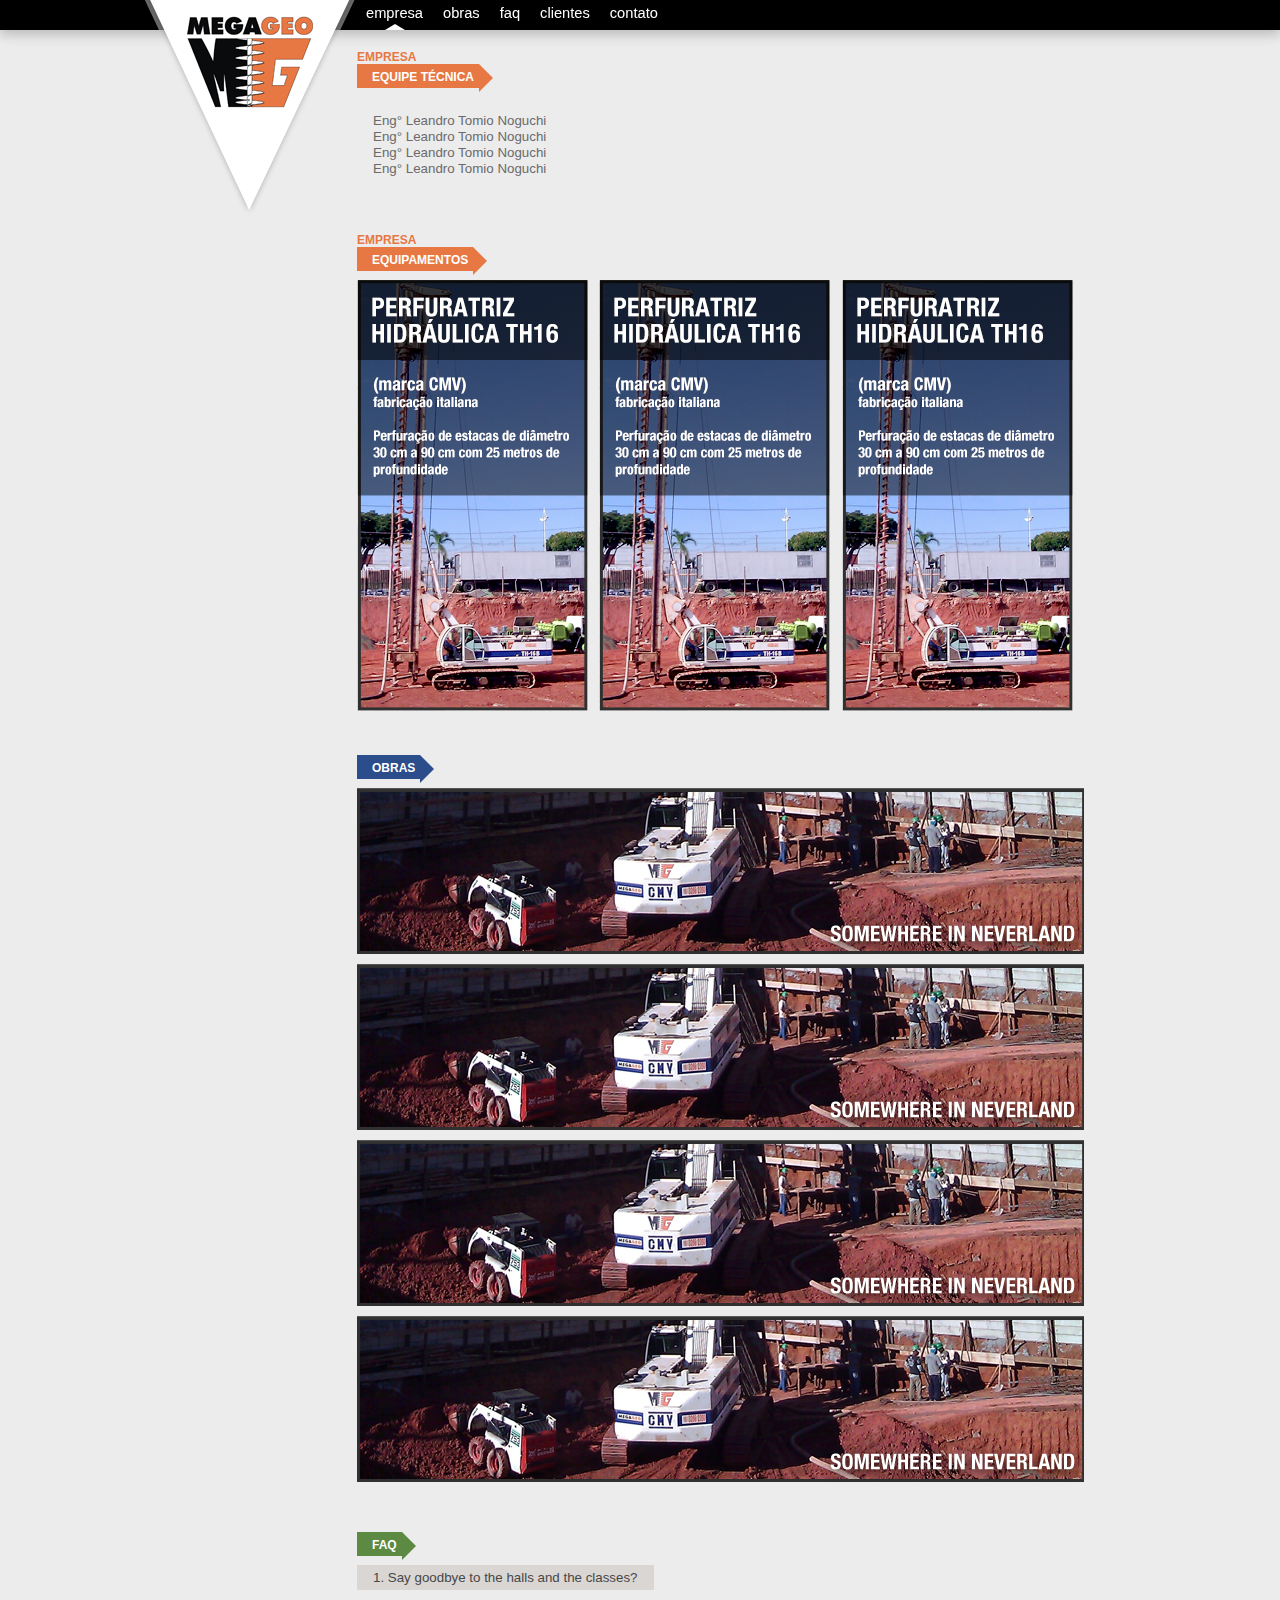
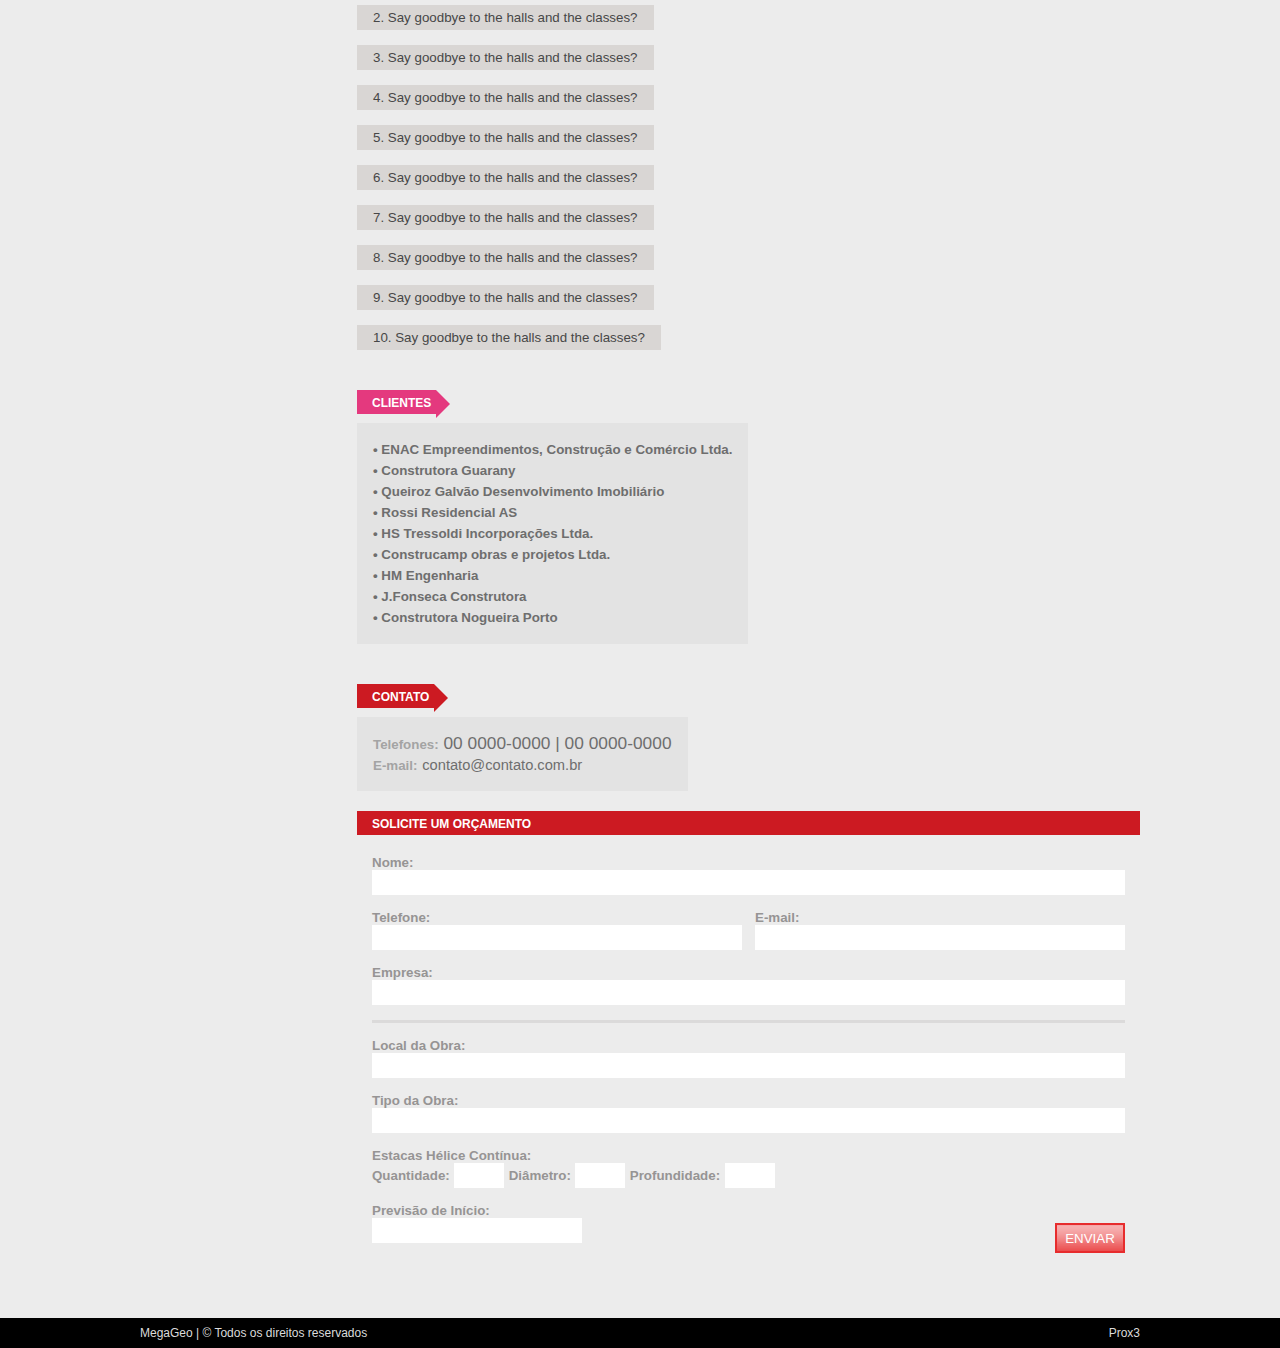
==== commit ba519009: "Alterações MegaGeo" ====
--- a/index.html
+++ b/index.html
@@ -274,8 +274,8 @@
                 <div class="content">
                 	<div id="contatos">
                         <ul>
-                            <li><strong>Telefones:</strong> 00 0000-0000  |  00 0000-0000</li>
-                            <li><strong>E-mail:</strong> <a href="#" target="_blank">contato@contato.com.br</a></li>
+                            <li><strong class="tituloContato10pt">Telefones:</strong> 00 0000-0000  |  00 0000-0000</li>
+                            <li><strong class="tituloContato10pt">E-mail:</strong> <a href="#" target="_blank" class="tituloContato11pt">contato@contato.com.br</a></li>
                         </ul>
                     </div>
                     <div id="formOrcamento">
--- a/css/stylesheet.css
+++ b/css/stylesheet.css
@@ -27,7 +27,7 @@
 
 label{
 	color:#969494;
-	font-size:12pt;
+	font-size:10pt;
 	font-weight:600;
 }
 
@@ -206,8 +206,12 @@
 	border-left-color:#e77843 !important;
 }
 
+#boxEquipamentos .content a{
+	margin-right:7px;
+}
+
 #boxEquipamentos .content img{
-	margin-right:14px;
+	/*margin-right:14px;*/
 }
 #boxEquipamentos .content img:last-child{
 	margin-right:0px;
@@ -215,10 +219,14 @@
 
 #boxEmpresa .content div{
 	background:#ececec;
-	font-size:12pt;
+	font-size:10pt;
 	color:#6a6a69;
 	padding:16px;
 	display:table;
+}
+
+#boxEmpresa .content div p{
+	line-height:16px;
 }
 /* @End Box Empresa/Equipamentos Style*/
 
@@ -290,7 +298,9 @@
 #boxClientes ul li{
 	display:block;
 	color:#6e6e6e;
-	font-size:13pt;
+	font-size:10pt;
+	line-height:21px;
+	font-weight:600;
 }
 /* @End Box Clientes Style*/
 
@@ -430,13 +440,12 @@
 font-size:10pt;
 padding:5px 16px 5px 16px;
 color:#474747;
-font-weight:600;
 display:table;
 cursor:pointer;
 }
 
 .accordionContent{
-	font-size:10pt;
+	font-size:9pt;
 padding:5px 16px 5px 16px;
 color:#474747;
 }
@@ -567,4 +576,12 @@
 	width:18px;
 	height: 18px;
 	right: 0px;
+}
+
+.tituloContato10pt{
+	font-size:10pt !important;
+}
+
+.tituloContato11pt{
+	font-size:11pt !important;
 }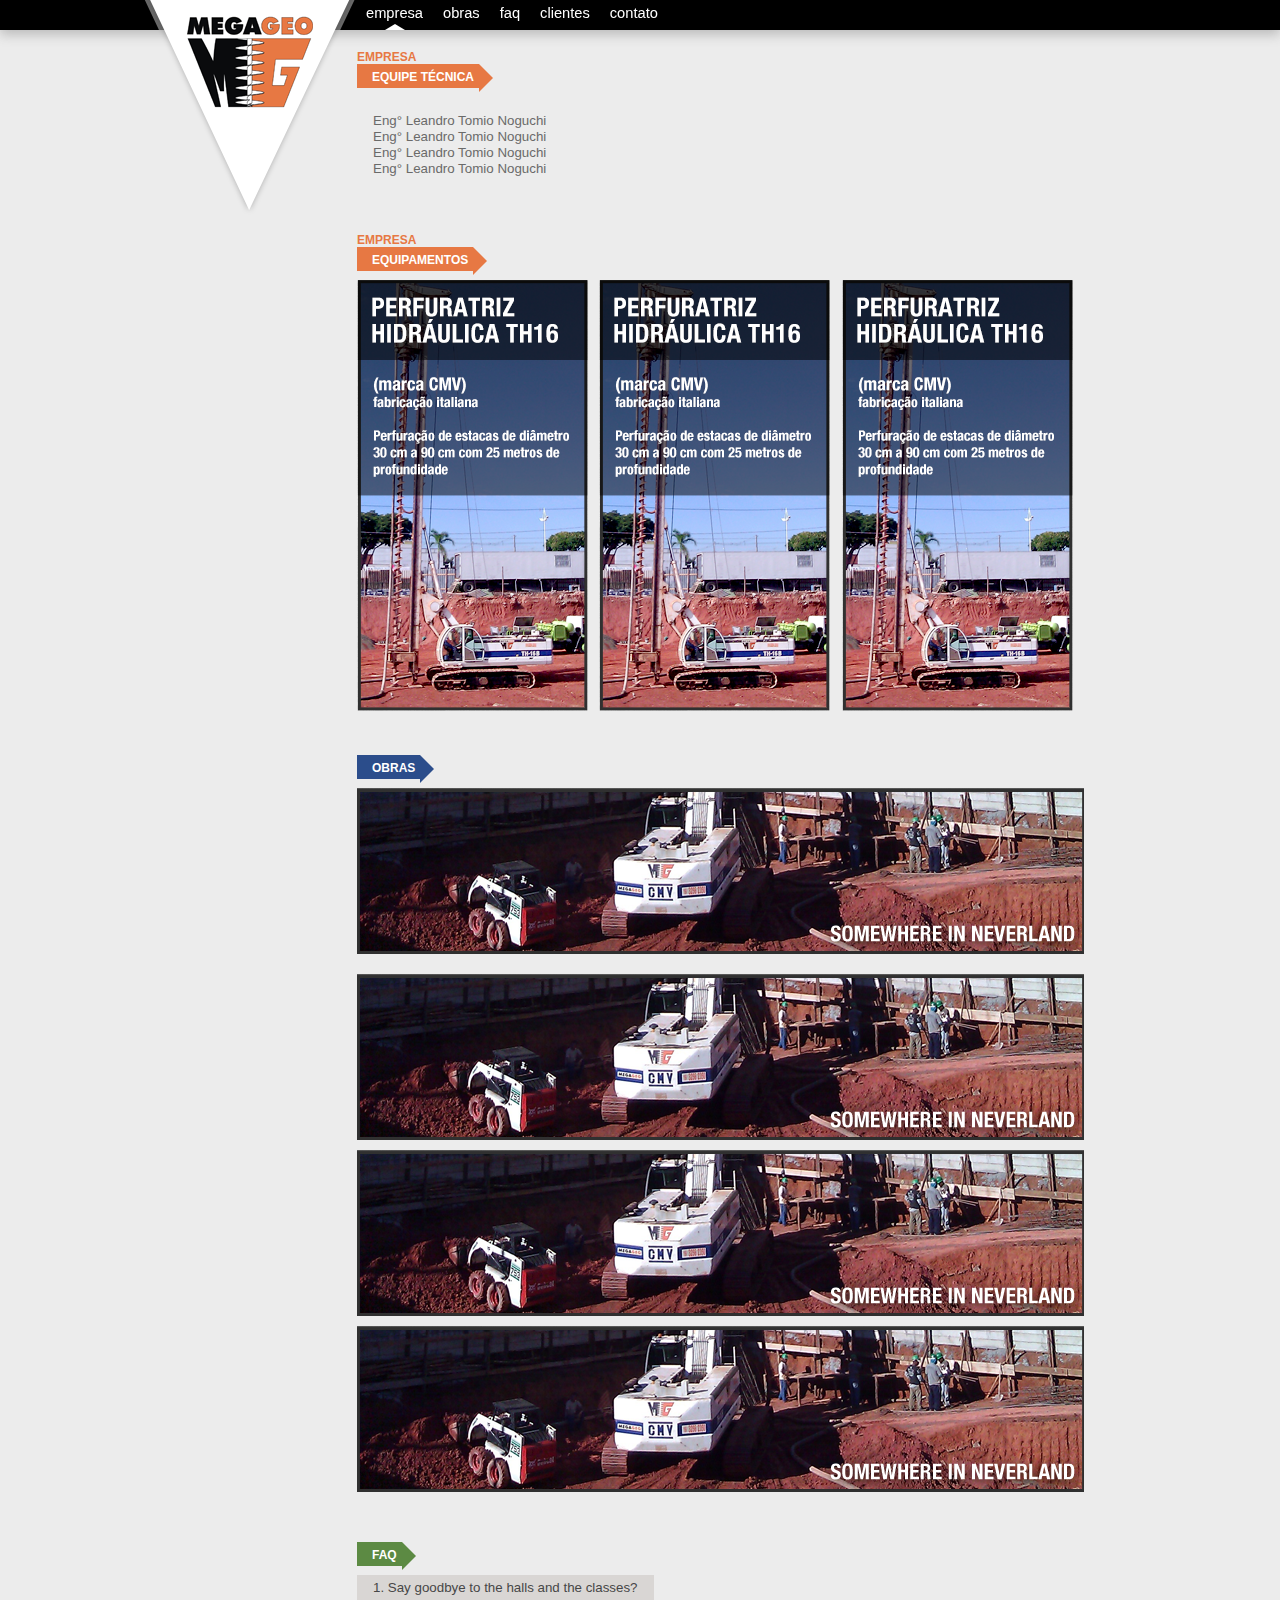
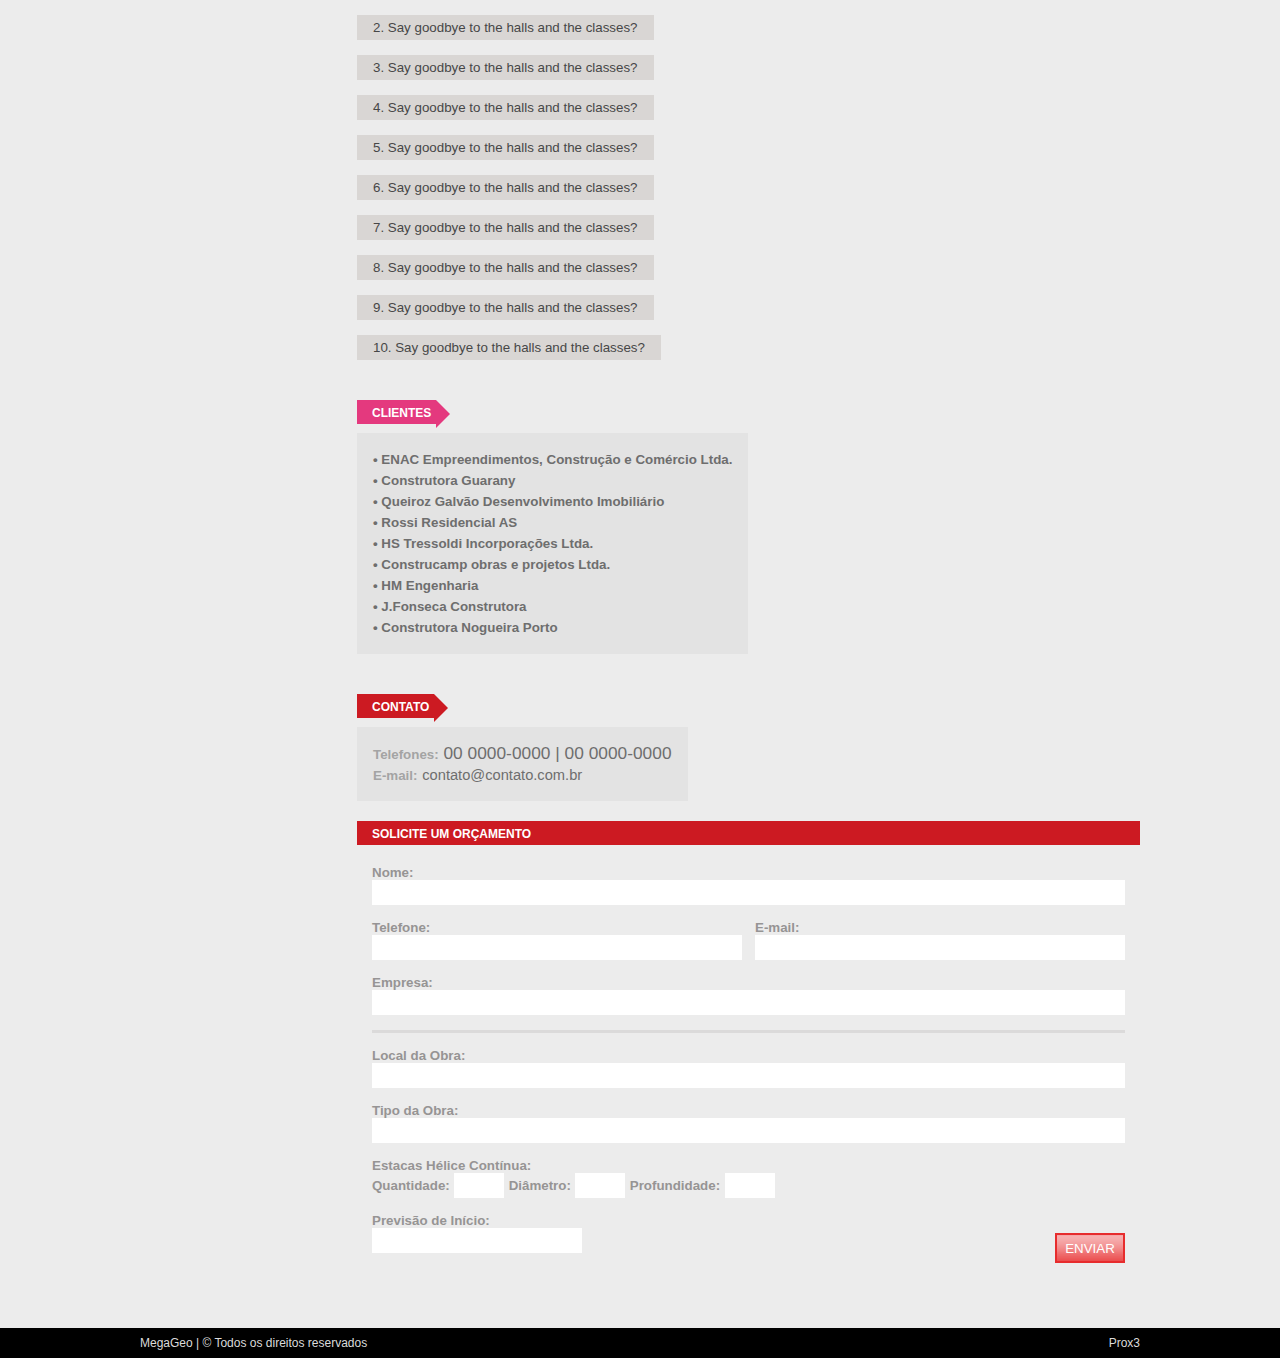
==== commit fe343c78: "Alteração Site" ====
--- a/index.html
+++ b/index.html
@@ -77,10 +77,10 @@
                 	<a href="images/equip01.png" rel="prettyPhoto[Equipamentos]" title="This is the description">
                     	<img src="images/equip01.png" alt="This is the title" width="231" height="431" />
                     </a>
-                    <a href="images/equip01.png" rel="prettyPhoto[Equipamentos]" title="This is the description">
+                    <a href="images/equip01.png" rel="prettyPhoto[Equipamentos1]" title="This is the description">
                     	<img src="images/equip01.png" alt="This is the title" width="231" height="431" />
                     </a>
-                    <a href="images/equip01.png" rel="prettyPhoto[Equipamentos]" title="This is the description">
+                    <a href="images/equip01.png" rel="prettyPhoto[Equipamentos2]" title="This is the description">
                     	<img src="images/equip01.png" alt="This is the title" width="231" height="431" />
                     </a>
                 </div>
@@ -101,12 +101,15 @@
                     	<img alt="foto da obra" src="images/foto-obra.png" width="727" height="166"/>
                     </a>
                     <a href="images/foto-obra.png" rel="prettyPhoto[Obras]" title="This is the description">
+                    </a>
+                    
+                    <a href="images/foto-obra.png" rel="prettyPhoto[Obras1]" title="This is the description">
                     	<img alt="foto da obra" src="images/foto-obra.png" width="727" height="166"/>
                     </a>
-                    <a href="images/foto-obra.png" rel="prettyPhoto[Obras]" title="This is the description">
+                    <a href="images/foto-obra.png" rel="prettyPhoto[Obras2]" title="This is the description">
                     	<img alt="foto da obra" src="images/foto-obra.png" width="727" height="166"/>
                     </a>
-                	<a href="images/foto-obra.png" rel="prettyPhoto[Obras]" title="This is the description">
+                	<a href="images/foto-obra.png" rel="prettyPhoto[Obras3]" title="This is the description">
                     	<img alt="foto da obra" src="images/foto-obra.png" width="727" height="166"/>
                     </a>
                 </div>
